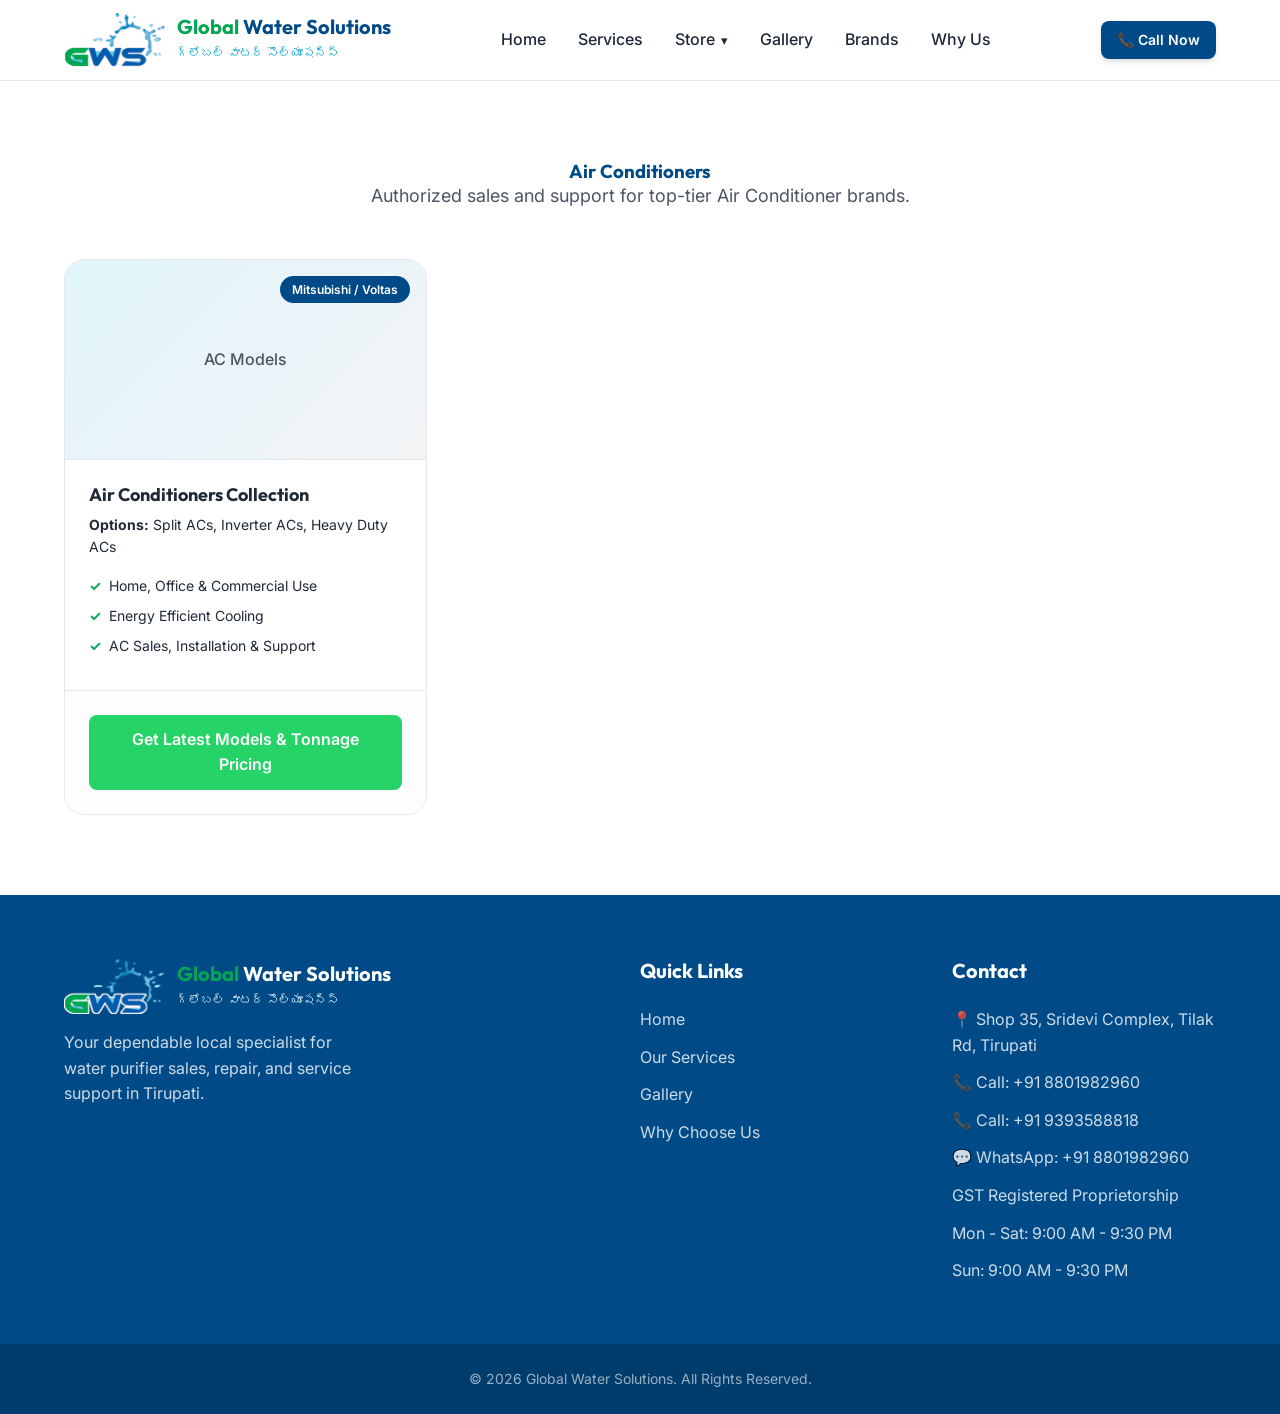
==== store-ac.html @ a7a361a8 "Add files via upload" ====
<!DOCTYPE html>
<html lang="en">
<head>
    <meta charset="UTF-8">
    <meta name="viewport" content="width=device-width, initial-scale=1.0">
    <title>Air Conditioners | Global Water Solutions</title>
    <link rel="preconnect" href="https://fonts.googleapis.com">
    <link rel="preconnect" href="https://fonts.gstatic.com" crossorigin>
    <link href="https://fonts.googleapis.com/css2?family=Outfit:wght@300;400;500;600;700;800&family=Inter:wght@400;500;600&display=swap" rel="stylesheet">
    <link rel="stylesheet" href="style.css">
</head>
<body>
    <!-- Header -->
    <header id="navbar">
        <div class="container header-container">
            <div class="logo">
                <img src="src/LOGO.png" alt="Global Water Solutions Logo" class="brand-logo">
                <div class="logo-text">
                    <h1><span style="color: #00A651;">Global</span> Water Solutions</h1>
                    <span class="logo-telugu">గ్లోబల్ వాటర్ సొల్యూషన్స్</span>
                </div>
            </div>
            <nav class="desktop-nav">
                <a href="index.html#home">Home</a>
                <a href="index.html#services">Services</a>
                <div class="dropdown">
                    <a href="#">Store <span style="font-size: 0.8em; margin-left: 2px;">&#9662;</span></a>
                    <div class="dropdown-menu">
                        <a href="store-domestic-ro.html">RO Water Purifiers</a>
                        <a href="store-commercial-ro.html">Commercial RO Water Purifier Systems</a>
                        <a href="store-softeners.html">Softeners</a>
                        <a href="store-geysers.html">Geysers & Water Heaters</a>
                        <a href="store-ac.html">Air Conditioners</a>
                        <a href="store-spares.html">RO Spares</a>
                    </div>
                </div>
                <a href="index.html#gallery">Gallery</a>
                <a href="index.html#brands">Brands</a>
                <a href="index.html#why-us">Why Us</a>
            </nav>
            <div class="header-cta">
                <a href="tel:+918801982960" class="btn btn-primary btn-sm">📞 Call Now</a>
                <button class="mobile-menu-btn" aria-label="Toggle Menu">
                    <span></span>
                    <span></span>
                    <span></span>
                </button>
            </div>
        </div>
        <!-- Mobile Menu -->
        <div class="mobile-menu">
            <a href="index.html#home">Home</a>
            <a href="index.html#services">Services</a>
            <a href="#">Store <span style="font-size: 0.8em; margin-left: 2px;">&#9662;</span></a>
            <div class="mobile-dropdown-menu">
                <a href="store-domestic-ro.html">RO Water Purifiers</a>
                <a href="store-commercial-ro.html">Commercial RO Water Purifier Systems</a>
                <a href="store-softeners.html">Softeners</a>
                <a href="store-geysers.html">Geysers & Water Heaters</a>
                <a href="store-ac.html">Air Conditioners</a>
                <a href="store-spares.html">RO Spares</a>
            </div>
            <a href="index.html#gallery">Gallery</a>
            <a href="index.html#brands">Brands</a>
            <a href="index.html#why-us">Why Us</a>
        </div>
    </header>

    <main>
        <div style="padding-top: 80px;"></div>

        <!-- AIR CONDITIONERS -->
        <section id="ac-solutions" class="store-section">
            <div class="container">
                <div class="section-header text-center">
                    <h3 class="section-title">Air Conditioners</h3>
                    <p class="section-desc">Authorized sales and support for top-tier Air Conditioner brands.</p>
                </div>
                
                <div class="product-grid">
                    <div class="product-card">
                        <div class="product-img-box">
                            <span class="product-tag">Mitsubishi / Voltas</span>
                            <div class="img-placeholder">AC Models</div>
                        </div>
                        <div class="product-info">
                            <h4>Air Conditioners Collection</h4>
                            <p class="suitable-for"><strong>Options:</strong> Split ACs, Inverter ACs, Heavy Duty ACs</p>
                            <ul class="features-list">
                                <li>Home, Office & Commercial Use</li>
                                <li>Energy Efficient Cooling</li>
                                <li>AC Sales, Installation & Support</li>
                            </ul>
                        </div>
                        <div class="product-actions">
                            <a href="https://wa.me/918801982960?text=Hi,%20I%20would%20like%20to%20know%20more%20about%20your%20Air%20Conditioners" target="_blank" class="btn btn-whatsapp">Get Latest Models & Tonnage Pricing</a>
                        </div>
                    </div>
                </div>
            </div>
        </section>
    </main>

    <!-- Footer -->
    <footer>
        <div class="container footer-container">
            <div class="footer-brand">
                <div class="logo">
                    <img src="src/LOGO.png" alt="Global Water Solutions Logo" class="brand-logo">
                    <div class="logo-text">
                        <h3><span style="color: #00A651;">Global</span> Water Solutions</h3>
                        <span class="logo-telugu">గ్లోబల్ వాటర్ సొల్యూషన్స్</span>
                    </div>
                </div>
                <p>Your dependable local specialist for water purifier sales, repair, and service support in Tirupati.</p>
            </div>
            <div class="footer-links">
                <h4>Quick Links</h4>
                <ul>
                    <li><a href="index.html#home">Home</a></li>
                    <li><a href="index.html#services">Our Services</a></li>
                    <li><a href="index.html#gallery">Gallery</a></li>
                    <li><a href="index.html#why-us">Why Choose Us</a></li>
                </ul>
            </div>
            <div class="footer-contact">
                <h4>Contact</h4>
                <p>📍 <a href="https://www.google.com/maps/place/Global+Water+Solutions/@13.634712,79.421446,17z/data=!4m15!1m8!3m7!1s0x3a4d4ba5ccf7b1e5:0x3122dc1c02b946a7!2sGlobal+Water+Solutions!8m2!3d13.634638!4d79.421603!10e1!16s%2Fg%2F11f64hcysd!3m5!1s0x3a4d4ba5ccf7b1e5:0x3122dc1c02b946a7!8m2!3d13.634638!4d79.421603!16s%2Fg%2F11f64hcysd?entry=ttu&g_ep=EgoyMDI2MDUyNy4wIKXMDSoASAFQAw%3D%3D" target="_blank" class="contact-link">Shop 35, Sridevi Complex, Tilak Rd, Tirupati</a></p>
                <p>📞 <a href="tel:+918801982960" class="contact-link">Call: +91 8801982960</a></p>
                <p>📞 <a href="tel:+919393588818" class="contact-link">Call: +91 9393588818</a></p>
                <p>💬 <a href="https://wa.me/918801982960" target="_blank" class="contact-link">WhatsApp: +91 8801982960</a></p>
                <p>GST Registered Proprietorship</p>
                <p>Mon - Sat: 9:00 AM - 9:30 PM</p>
                <p>Sun: 9:00 AM - 9:30 PM</p>
            </div>
        </div>
        <div class="footer-bottom">
            <div class="container">
                <p>&copy; 2026 Global Water Solutions. All Rights Reserved.</p>
            </div>
        </div>
    </footer>
</body>
</html>
---- style.css ----
/* ==========================================================================
   CSS Variables & Tokens
   ========================================================================== */
:root {
    /* Colors - Brand (Water/Trust Theme) */
    --clr-primary: #004B87;      /* Deep Sea Blue - Trust, Authority */
    --clr-primary-light: #0066B3;
    --clr-secondary: #00A2D1;    /* Aqua/Cyan - Freshness, Purity */
    --clr-secondary-light: #E0F4FA;
    
    /* Colors - Neutral */
    --clr-text-main: #1F2937;
    --clr-text-muted: #4B5563;
    --clr-bg-main: #FFFFFF;
    --clr-bg-alt: #F3F4F6;
    --clr-border: #E5E7EB;
    
    /* Colors - Accent */
    --clr-star: #F59E0B;         /* Gold for 5.0 stars */
    --clr-success: #10B981;
    
    /* Typography */
    --font-heading: 'Outfit', sans-serif;
    --font-body: 'Inter', sans-serif;
    
    /* Spacing & Layout */
    --max-width: 1200px;
    --section-pad: 5rem 1rem;
    --radius-sm: 8px;
    --radius-md: 12px;
    --radius-lg: 20px;
    
    /* Effects */
    --shadow-sm: 0 1px 2px 0 rgba(0, 0, 0, 0.05);
    --shadow-md: 0 4px 6px -1px rgba(0, 0, 0, 0.1), 0 2px 4px -1px rgba(0, 0, 0, 0.06);
    --shadow-lg: 0 10px 15px -3px rgba(0, 0, 0, 0.1), 0 4px 6px -2px rgba(0, 0, 0, 0.05);
    --shadow-hover: 0 20px 25px -5px rgba(0, 0, 0, 0.1), 0 10px 10px -5px rgba(0, 0, 0, 0.04);
    --transition: all 0.3s ease;
}

/* ==========================================================================
   Reset & Base Styles
   ========================================================================== */
* {
    margin: 0;
    padding: 0;
    box-sizing: border-box;
}

html {
    scroll-behavior: smooth;
}

body {
    font-family: var(--font-body);
    color: var(--clr-text-main);
    background-color: var(--clr-bg-main);
    line-height: 1.6;
    overflow-x: hidden;
}

h1, h2, h3, h4, h5, h6 {
    font-family: var(--font-heading);
    font-weight: 700;
    line-height: 1.2;
    color: var(--clr-primary);
}

a {
    text-decoration: none;
    color: inherit;
    transition: var(--transition);
}

ul {
    list-style: none;
}

img {
    max-width: 100%;
    height: auto;
    display: block;
}

.container {
    width: 100%;
    max-width: var(--max-width);
    margin: 0 auto;
    padding: 0 1.5rem;
}

.text-center { text-align: center; }
.w-full { width: 100%; }
.mt-2 { margin-top: 0.5rem; }
.mt-3 { margin-top: 1rem; }
.mt-4 { margin-top: 1.5rem; }

/* ==========================================================================
   Buttons
   ========================================================================== */
.btn {
    display: inline-flex;
    align-items: center;
    justify-content: center;
    padding: 0.75rem 1.5rem;
    font-family: var(--font-body);
    font-weight: 600;
    border-radius: var(--radius-sm);
    cursor: pointer;
    border: none;
    font-size: 1rem;
    transition: var(--transition);
}

.btn-primary {
    background-color: var(--clr-primary);
    color: #fff;
    box-shadow: var(--shadow-md);
}

.btn-primary:hover {
    background-color: var(--clr-primary-light);
    transform: translateY(-2px);
    box-shadow: var(--shadow-lg);
}

.btn-secondary {
    background-color: var(--clr-secondary);
    color: #fff;
    box-shadow: var(--shadow-md);
}

.btn-secondary:hover {
    background-color: #0088B0;
    transform: translateY(-2px);
    box-shadow: var(--shadow-lg);
}

.btn-outline {
    background-color: transparent;
    border: 2px solid var(--clr-primary);
    color: var(--clr-primary);
}

.btn-outline:hover {
    background-color: var(--clr-secondary-light);
}

.btn-sm {
    padding: 0.5rem 1rem;
    font-size: 0.875rem;
}

/* ==========================================================================
   Header & Navigation
   ========================================================================== */
header {
    position: fixed;
    top: 0;
    left: 0;
    width: 100%;
    background-color: rgba(255, 255, 255, 0.95);
    backdrop-filter: blur(10px);
    border-bottom: 1px solid var(--clr-border);
    z-index: 1000;
    transition: var(--transition);
}

header.scrolled {
    box-shadow: var(--shadow-sm);
}

.header-container {
    display: flex;
    justify-content: space-between;
    align-items: center;
    height: 80px;
}

.logo {
    display: flex;
    align-items: center;
    gap: 0.75rem;
}

.logo-icon {
    font-size: 2rem;
    display: none; /* Hide if not needed anymore, or keep for fallback */
}

.brand-logo {
    height: 55px;
    width: auto;
    object-fit: contain;
}

.logo-text h1 {
    font-size: 1.25rem;
    margin: 0;
    color: var(--clr-primary);
}

.logo-telugu {
    font-size: 0.75rem;
    color: var(--clr-secondary);
    font-weight: 500;
}

.desktop-nav {
    display: none;
    gap: 2rem;
}

.desktop-nav a {
    font-weight: 500;
    color: var(--clr-text-main);
    position: relative;
}

.desktop-nav a::after {
    content: '';
    position: absolute;
    bottom: -4px;
    left: 0;
    width: 0;
    height: 2px;
    background-color: var(--clr-secondary);
    transition: var(--transition);
}

.desktop-nav a:hover::after {
    width: 100%;
}

/* Dropdown Styles */
.dropdown {
    position: relative;
    display: inline-block;
}

.dropdown-menu {
    display: none;
    position: absolute;
    top: 100%;
    left: 0;
    background-color: white;
    min-width: 300px;
    box-shadow: var(--shadow-lg);
    border: 1px solid var(--clr-border);
    border-top: 2px solid #FF6B6B; /* Based on the image showing a red top border */
    z-index: 1000;
    padding: 0.5rem 0;
}

.dropdown:hover .dropdown-menu {
    display: block;
    animation: fadeIn 0.2s ease;
}

.dropdown-menu a {
    color: var(--clr-text-main);
    padding: 1rem 1.5rem;
    display: block;
    font-size: 0.9rem;
    font-weight: 500;
    text-transform: uppercase;
}

.dropdown-menu a::after {
    display: none;
}

.dropdown-menu a:hover {
    background-color: var(--clr-bg-main);
    color: #FF6B6B;
}

@keyframes fadeIn {
    from { opacity: 0; transform: translateY(10px); }
    to { opacity: 1; transform: translateY(0); }
}

/* Mobile dropdown styles */
.mobile-dropdown-menu {
    display: flex;
    flex-direction: column;
    padding-left: 1.5rem;
    margin-top: 0.5rem;
    margin-bottom: 1rem;
    border-left: 2px solid var(--clr-border);
}

.mobile-dropdown-menu a {
    font-size: 1.1rem;
    padding: 0.5rem 0;
    color: var(--clr-text-light);
    text-transform: uppercase;
}

.mobile-dropdown-menu a:hover {
    color: #FF6B6B;
}
.header-cta {
    display: flex;
    align-items: center;
    gap: 1rem;
}

.mobile-menu-btn {
    display: block;
    background: none;
    border: none;
    cursor: pointer;
    width: 30px;
    height: 20px;
    position: relative;
    z-index: 1001;
}

.mobile-menu-btn span {
    display: block;
    width: 100%;
    height: 2px;
    background-color: var(--clr-primary);
    position: absolute;
    transition: var(--transition);
}

.mobile-menu-btn span:nth-child(1) { top: 0; }
.mobile-menu-btn span:nth-child(2) { top: 9px; }
.mobile-menu-btn span:nth-child(3) { top: 18px; }

.mobile-menu-btn.active span:nth-child(1) {
    transform: rotate(45deg);
    top: 9px;
}
.mobile-menu-btn.active span:nth-child(2) {
    opacity: 0;
}
.mobile-menu-btn.active span:nth-child(3) {
    transform: rotate(-45deg);
    top: 9px;
}

.mobile-menu {
    position: fixed;
    top: 80px;
    left: 0;
    width: 100%;
    background-color: var(--clr-bg-main);
    padding: 1.5rem;
    display: flex;
    flex-direction: column;
    gap: 1.5rem;
    box-shadow: var(--shadow-md);
    transform: translateY(-100%);
    opacity: 0;
    visibility: hidden;
    transition: var(--transition);
    border-top: 1px solid var(--clr-border);
}

.mobile-menu.active {
    transform: translateY(0);
    opacity: 1;
    visibility: visible;
}

.mobile-menu a {
    font-size: 1.125rem;
    font-weight: 500;
    border-bottom: 1px solid var(--clr-bg-alt);
    padding-bottom: 0.5rem;
}

/* ==========================================================================
   Hero Section
   ========================================================================== */
.hero {
    padding-top: 120px;
    padding-bottom: 4rem;
    background: #ebf7fe;
    position: relative;
    overflow: hidden;
}

.hero::before {
    display: none;
}

.hero-container {
    display: grid;
    grid-template-columns: 1fr;
    gap: 3rem;
    position: relative;
    z-index: 1;
}

.trust-badge {
    display: inline-flex;
    align-items: center;
    gap: 0.5rem;
    background-color: white;
    padding: 0.5rem 1rem;
    border-radius: 50px;
    box-shadow: var(--shadow-sm);
    margin-bottom: 1.5rem;
    font-size: 0.875rem;
    font-weight: 600;
}

.stars {
    color: var(--clr-star);
    letter-spacing: 2px;
}

.hero-title {
    font-size: 2.5rem;
    margin-bottom: 1rem;
    line-height: 1.1;
    color: var(--clr-primary);
}

.hero-description {
    font-size: 1.125rem;
    color: var(--clr-text-muted);
    margin-bottom: 2rem;
    max-width: 540px;
}

.hero-actions {
    display: flex;
    flex-wrap: wrap;
    gap: 1rem;
    margin-bottom: 2rem;
}

.hero-features {
    display: flex;
    flex-direction: column;
    gap: 0.75rem;
    font-size: 0.875rem;
    font-weight: 500;
    color: var(--clr-text-muted);
}

.check {
    color: var(--clr-success);
    font-weight: bold;
    margin-right: 0.25rem;
}

.hero-image-wrapper {
    display: flex;
    justify-content: center;
    align-items: center;
}

.hero-product-image {
    width: 100%;
    max-width: 600px;
    height: auto;
    object-fit: contain;
    mix-blend-mode: multiply;
    transition: transform 0.3s ease;
}

.hero-product-image:hover {
    transform: translateY(-10px);
}

.hero-image-placeholder {
    width: 100%;
    max-width: 400px;
    aspect-ratio: 1;
    background: linear-gradient(135deg, var(--clr-primary) 0%, var(--clr-secondary) 100%);
    border-radius: 30% 70% 70% 30% / 30% 30% 70% 70%;
    position: relative;
    display: flex;
    flex-direction: column;
    justify-content: center;
    align-items: center;
    color: white;
    box-shadow: var(--shadow-lg);
    animation: morph 8s ease-in-out infinite;
    text-align: center;
    padding: 2rem;
}

.water-drop {
    font-size: 4rem;
    margin-bottom: 1rem;
}

.water-drop::before { content: '💧'; }

.glass-effect {
    position: absolute;
    top: 10%;
    left: 10%;
    width: 80%;
    height: 80%;
    background: rgba(255, 255, 255, 0.1);
    backdrop-filter: blur(5px);
    border-radius: inherit;
    border: 1px solid rgba(255,255,255,0.2);
}

.placeholder-text {
    font-family: var(--font-heading);
    font-size: 1.5rem;
    font-weight: 600;
    z-index: 1;
}

@keyframes morph {
    0% { border-radius: 30% 70% 70% 30% / 30% 30% 70% 70%; }
    50% { border-radius: 70% 30% 30% 70% / 70% 70% 30% 30%; }
    100% { border-radius: 30% 70% 70% 30% / 30% 30% 70% 70%; }
}

/* ==========================================================================
   Trust Bar
   ========================================================================== */
.trust-bar {
    background-color: white;
    border-bottom: 1px solid var(--clr-border);
    padding: 2rem 0;
}

.trust-bar-container {
    display: grid;
    grid-template-columns: 1fr;
    gap: 1.5rem;
}

.trust-item {
    display: flex;
    align-items: center;
    gap: 1rem;
    padding: 1rem;
    background: var(--clr-bg-alt);
    border-radius: var(--radius-md);
    transition: var(--transition);
}

.trust-item:hover {
    transform: translateY(-3px);
    box-shadow: var(--shadow-sm);
    background: var(--clr-secondary-light);
}

.trust-item .icon {
    font-size: 2rem;
    background: white;
    width: 50px;
    height: 50px;
    display: flex;
    align-items: center;
    justify-content: center;
    border-radius: 50%;
    box-shadow: var(--shadow-sm);
}

.trust-item strong {
    display: block;
    color: var(--clr-primary);
    font-family: var(--font-heading);
}

.trust-item span {
    font-size: 0.875rem;
    color: var(--clr-text-muted);
}

/* ==========================================================================
   Services Section
   ========================================================================== */
.services {
    padding: var(--section-pad);
    background-color: var(--clr-bg-main);
}

.section-header {
    margin-bottom: 3rem;
}

.section-header h2 {
    font-size: 2.25rem;
    margin-bottom: 0.5rem;
}

.section-header p {
    color: var(--clr-text-muted);
    font-size: 1.125rem;
    max-width: 600px;
    margin: 0 auto;
}

.services-grid {
    display: grid;
    grid-template-columns: 1fr;
    gap: 2rem;
}

.service-card {
    background: white;
    border: 1px solid var(--clr-border);
    border-radius: var(--radius-lg);
    padding: 2rem;
    transition: var(--transition);
    position: relative;
    overflow: hidden;
}

.service-card::before {
    content: '';
    position: absolute;
    top: 0;
    left: 0;
    width: 100%;
    height: 4px;
    background: var(--clr-secondary);
    transform: scaleX(0);
    transform-origin: left;
    transition: transform 0.3s ease;
}

.service-card:hover {
    box-shadow: var(--shadow-hover);
    transform: translateY(-5px);
    border-color: transparent;
}

.service-card:hover::before {
    transform: scaleX(1);
}

.service-icon {
    font-size: 2.5rem;
    margin-bottom: 1.5rem;
    background: var(--clr-secondary-light);
    width: 60px;
    height: 60px;
    display: flex;
    align-items: center;
    justify-content: center;
    border-radius: var(--radius-md);
}

.service-card h3 {
    font-size: 1.5rem;
    margin-bottom: 1rem;
}

.service-card p {
    color: var(--clr-text-muted);
    margin-bottom: 1.5rem;
}

.service-list {
    display: flex;
    flex-direction: column;
    gap: 0.5rem;
}

.service-list li {
    display: flex;
    align-items: center;
    gap: 0.5rem;
    font-size: 0.95rem;
    font-weight: 500;
}

.service-list li::before {
    content: '✓';
    color: var(--clr-secondary);
    font-weight: bold;
}

/* ==========================================================================
   Why Us / Testimonials
   ========================================================================== */
.why-us {
    padding: var(--section-pad);
    background-color: var(--clr-bg-alt);
}

.why-us-grid {
    display: grid;
    grid-template-columns: 1fr;
    gap: 3rem;
    align-items: center;
}

.why-us-content h2 {
    font-size: 2.25rem;
    margin-bottom: 1rem;
}

.why-us-content p {
    font-size: 1.125rem;
    color: var(--clr-text-muted);
    margin-bottom: 2rem;
}

.feature-highlights {
    display: flex;
    flex-direction: column;
    gap: 1.5rem;
}

.highlight-item {
    background: white;
    padding: 1.5rem;
    border-radius: var(--radius-md);
    border-left: 4px solid var(--clr-secondary);
    box-shadow: var(--shadow-sm);
}

.highlight-item h4 {
    font-size: 1.25rem;
    margin-bottom: 0.5rem;
}

.highlight-item p {
    margin-bottom: 0;
    font-size: 1rem;
}

.reviews-showcase {
    position: relative;
    display: flex;
    flex-direction: column;
    gap: 1.5rem;
}

.review-card {
    background: white;
    padding: 2rem;
    border-radius: var(--radius-lg);
    box-shadow: var(--shadow-md);
    position: relative;
}

.review-card::after {
    content: '"';
    position: absolute;
    top: 1rem;
    right: 1.5rem;
    font-size: 4rem;
    color: var(--clr-secondary-light);
    font-family: serif;
    line-height: 1;
}

.review-text {
    font-size: 1.125rem;
    font-style: italic;
    margin: 1rem 0;
    position: relative;
    z-index: 1;
}

.reviewer {
    font-weight: 600;
    color: var(--clr-primary);
}

.floating-card {
    display: none;
}

/* ==========================================================================
   Contact Section
   ========================================================================== */
.contact {
    padding: var(--section-pad);
}

.contact-grid {
    display: grid;
    grid-template-columns: 1fr;
    gap: 3rem;
}

.contact-info {
    display: flex;
    flex-direction: column;
    gap: 1.5rem;
}

.info-card {
    background: var(--clr-bg-alt);
    padding: 1.5rem;
    border-radius: var(--radius-md);
    border-left: 4px solid var(--clr-primary);
}

.info-card h3 {
    margin-bottom: 0.5rem;
    font-size: 1.25rem;
}

.info-card p {
    color: var(--clr-text-muted);
}

.info-card a {
    color: var(--clr-primary);
    font-weight: 600;
}

.info-card a:hover {
    text-decoration: underline;
}

.map-container {
    height: 100%;
    min-height: 400px;
}

.map-placeholder {
    width: 100%;
    height: 100%;
    background: linear-gradient(to bottom right, #E5E7EB, #D1D5DB);
    border-radius: var(--radius-lg);
    display: flex;
    flex-direction: column;
    align-items: center;
    justify-content: center;
    padding: 2rem;
    text-align: center;
    box-shadow: var(--shadow-md);
}

.map-icon {
    font-size: 3rem;
    margin-bottom: 1rem;
}

/* ==========================================================================
   Footer
   ========================================================================== */
footer {
    background-color: var(--clr-primary);
    color: white;
    padding-top: 4rem;
}

.footer-container {
    display: grid;
    grid-template-columns: 1fr;
    gap: 3rem;
    margin-bottom: 3rem;
}

.footer-brand .logo-text h3 {
    color: white;
    margin: 0;
    font-size: 1.25rem;
}

.footer-brand .logo-telugu {
    color: var(--clr-secondary-light);
}

.footer-brand p {
    margin-top: 1rem;
    color: rgba(255, 255, 255, 0.8);
    max-width: 300px;
}

.footer-links h4,
.footer-contact h4 {
    color: white;
    margin-bottom: 1.5rem;
    font-size: 1.25rem;
}

.footer-links ul {
    display: flex;
    flex-direction: column;
    gap: 0.75rem;
}

.footer-links a {
    color: rgba(255, 255, 255, 0.8);
}

.footer-links a:hover {
    color: var(--clr-secondary);
    padding-left: 5px;
}

.footer-contact p {
    color: rgba(255, 255, 255, 0.8);
    margin-bottom: 0.75rem;
}

.footer-bottom {
    background-color: rgba(0, 0, 0, 0.2);
    padding: 1.5rem 0;
    text-align: center;
    font-size: 0.875rem;
    color: rgba(255, 255, 255, 0.6);
}

/* ==========================================================================
   Gallery Section
   ========================================================================== */
.gallery {
    padding: var(--section-pad);
    background-color: var(--clr-bg-alt);
}

.gallery-grid {
    display: grid;
    grid-template-columns: repeat(auto-fit, minmax(250px, 1fr));
    gap: 1.5rem;
}

.gallery-item {
    border-radius: var(--radius-md);
    overflow: hidden;
    box-shadow: var(--shadow-sm);
    aspect-ratio: 4/3;
    background-color: var(--clr-bg-main);
    transition: var(--transition);
}

.gallery-item:hover {
    transform: translateY(-5px);
    box-shadow: var(--shadow-md);
}

.gallery-placeholder {
    width: 100%;
    height: 100%;
    display: flex;
    align-items: center;
    justify-content: center;
    background: linear-gradient(135deg, var(--clr-secondary-light) 0%, #F3F4F6 100%);
    color: var(--clr-text-muted);
    font-weight: 500;
    border: 2px dashed var(--clr-border);
    border-radius: var(--radius-md);
}

/* ==========================================================================
   Brands Section
   ========================================================================== */
.brands {
    padding: var(--section-pad);
    background-color: var(--clr-bg-main);
}

.brands-grid {
    display: flex;
    flex-wrap: wrap;
    justify-content: center;
    gap: 2rem;
}

.brand-card {
    text-align: center;
    padding: 1.5rem;
    background: white;
    border-radius: var(--radius-md);
    border: 1px solid var(--clr-border);
    transition: var(--transition);
    width: 160px;
    display: flex;
    flex-direction: column;
    align-items: center;
    justify-content: center;
}

.brand-card:hover {
    box-shadow: var(--shadow-md);
    border-color: var(--clr-primary-light);
    transform: translateY(-3px);
}

.brand-card img {
    max-width: 100%;
    max-height: 85px;
    object-fit: contain;
    font-family: var(--font-heading);
    font-weight: 700;
    color: var(--clr-primary);
    text-align: center;
}

.brand-desc {
    font-size: 0.8rem;
    color: var(--clr-text-muted);
    margin-top: 0.5rem;
    margin-bottom: 0;
}

/* ==========================================================================
   Media Queries
   ========================================================================== */

/* Tablet */
@media (min-width: 768px) {
    .hero-features {
        flex-direction: row;
        gap: 1.5rem;
    }
    
    .trust-bar-container {
        grid-template-columns: repeat(2, 1fr);
    }
    
    .services-grid {
        grid-template-columns: repeat(2, 1fr);
    }
    
    .footer-container {
        grid-template-columns: 2fr 1fr 1fr;
    }
}

/* Desktop */
@media (min-width: 1024px) {
    .desktop-nav {
        display: flex;
    }
    
    .mobile-menu-btn {
        display: none;
    }
    
    .hero-container {
        grid-template-columns: 1.2fr 0.8fr;
        align-items: center;
    }
    
    .hero-title {
        font-size: 3.5rem;
    }
    
    .trust-bar-container {
        grid-template-columns: repeat(4, 1fr);
    }
    
    .services-grid {
        grid-template-columns: repeat(3, 1fr);
    }
    
    .why-us-grid {
        grid-template-columns: 1fr 1fr;
    }
    
    .floating-card {
        display: block;
        position: absolute;
        top: 50%;
        right: -10%;
        transform: translateY(-50%);
        width: 80%;
        z-index: 2;
    }
    
    .contact-grid {
        grid-template-columns: 1fr 1.5fr;
    }
}

/* ==========================================================================
   Store Page Specific Styles
   ========================================================================== */
.store-hero {
    padding: 6rem 0 3rem;
}
.store-subtitle {
    font-size: 1.125rem;
    color: var(--clr-text-light);
    max-width: 700px;
    margin: 0 auto 2rem;
}
.store-trust-badges {
    display: flex;
    flex-wrap: wrap;
    justify-content: center;
    gap: 1rem;
}
.store-trust-badges .badge {
    background: white;
    padding: 0.5rem 1rem;
    border-radius: 50px;
    font-size: 0.875rem;
    font-weight: 500;
    color: var(--clr-primary);
    box-shadow: var(--shadow-sm);
    border: 1px solid var(--clr-border);
}
.store-category-nav {
    background: white;
    border-bottom: 1px solid var(--clr-border);
    position: sticky;
    top: 70px;
    z-index: 90;
    overflow-x: auto;
}
.store-category-nav .cat-links {
    list-style: none;
    padding: 0;
    margin: 0;
    display: flex;
    gap: 2rem;
    white-space: nowrap;
}
.store-category-nav .cat-links a {
    display: block;
    padding: 1rem 0;
    color: var(--clr-text-main);
    font-weight: 500;
    text-decoration: none;
    border-bottom: 3px solid transparent;
    transition: var(--transition);
}
.store-category-nav .cat-links a:hover {
    color: var(--clr-primary);
    border-bottom-color: var(--clr-primary);
}
.store-section {
    padding: 5rem 0;
}
.store-section:nth-child(even) {
    background-color: var(--clr-bg-main);
}
.section-desc {
    text-align: center;
    color: var(--clr-text-light);
    margin-bottom: 3rem;
}
.product-grid {
    display: grid;
    grid-template-columns: repeat(auto-fill, minmax(280px, 1fr));
    gap: 2rem;
}
.product-card {
    background: white;
    border-radius: var(--radius-lg);
    border: 1px solid var(--clr-border);
    overflow: hidden;
    transition: var(--transition);
    display: flex;
    flex-direction: column;
}
.product-card:hover {
    box-shadow: var(--shadow-lg);
    transform: translateY(-5px);
    border-color: var(--clr-primary-light);
}
.product-img-box {
    height: 200px;
    background: linear-gradient(135deg, var(--clr-secondary-light) 0%, #F3F4F6 100%);
    position: relative;
    display: flex;
    align-items: center;
    justify-content: center;
    border-bottom: 1px solid var(--clr-border);
}
.img-placeholder {
    color: var(--clr-text-muted);
    font-weight: 500;
}
.product-tag {
    position: absolute;
    top: 1rem;
    right: 1rem;
    background: var(--clr-primary);
    color: white;
    padding: 0.25rem 0.75rem;
    border-radius: 50px;
    font-size: 0.75rem;
    font-weight: 600;
}
.product-info {
    padding: 1.5rem;
    flex-grow: 1;
}
.product-info h4 {
    margin: 0 0 0.5rem;
    font-size: 1.125rem;
    color: var(--clr-text-main);
}
.product-info .price {
    font-size: 1.25rem;
    font-weight: 700;
    color: var(--clr-primary);
    margin: 0 0 1rem;
}
.suitable-for {
    font-size: 0.875rem;
    color: var(--clr-text-light);
    margin-bottom: 1rem;
}
.features-list {
    list-style: none;
    padding: 0;
    margin: 0;
}
.features-list li {
    font-size: 0.875rem;
    color: var(--clr-text-light);
    margin-bottom: 0.5rem;
    position: relative;
    padding-left: 1.25rem;
}
.features-list li::before {
    content: '✓';
    position: absolute;
    left: 0;
    color: #00A651;
    font-weight: bold;
}
.product-actions {
    padding: 1.5rem;
    border-top: 1px solid var(--clr-border);
    background: #fdfdfd;
}
.btn-whatsapp {
    width: 100%;
    background-color: #25D366;
    color: white;
    text-align: center;
}
.btn-whatsapp:hover {
    background-color: #1ebe5d;
    box-shadow: 0 4px 10px rgba(37, 211, 102, 0.3);
}
.spare-pill {
    background: white;
    border: 1px solid var(--clr-border);
    padding: 0.5rem 1rem;
    border-radius: 50px;
    font-size: 0.875rem;
    color: var(--clr-text-main);
    box-shadow: var(--shadow-sm);
}
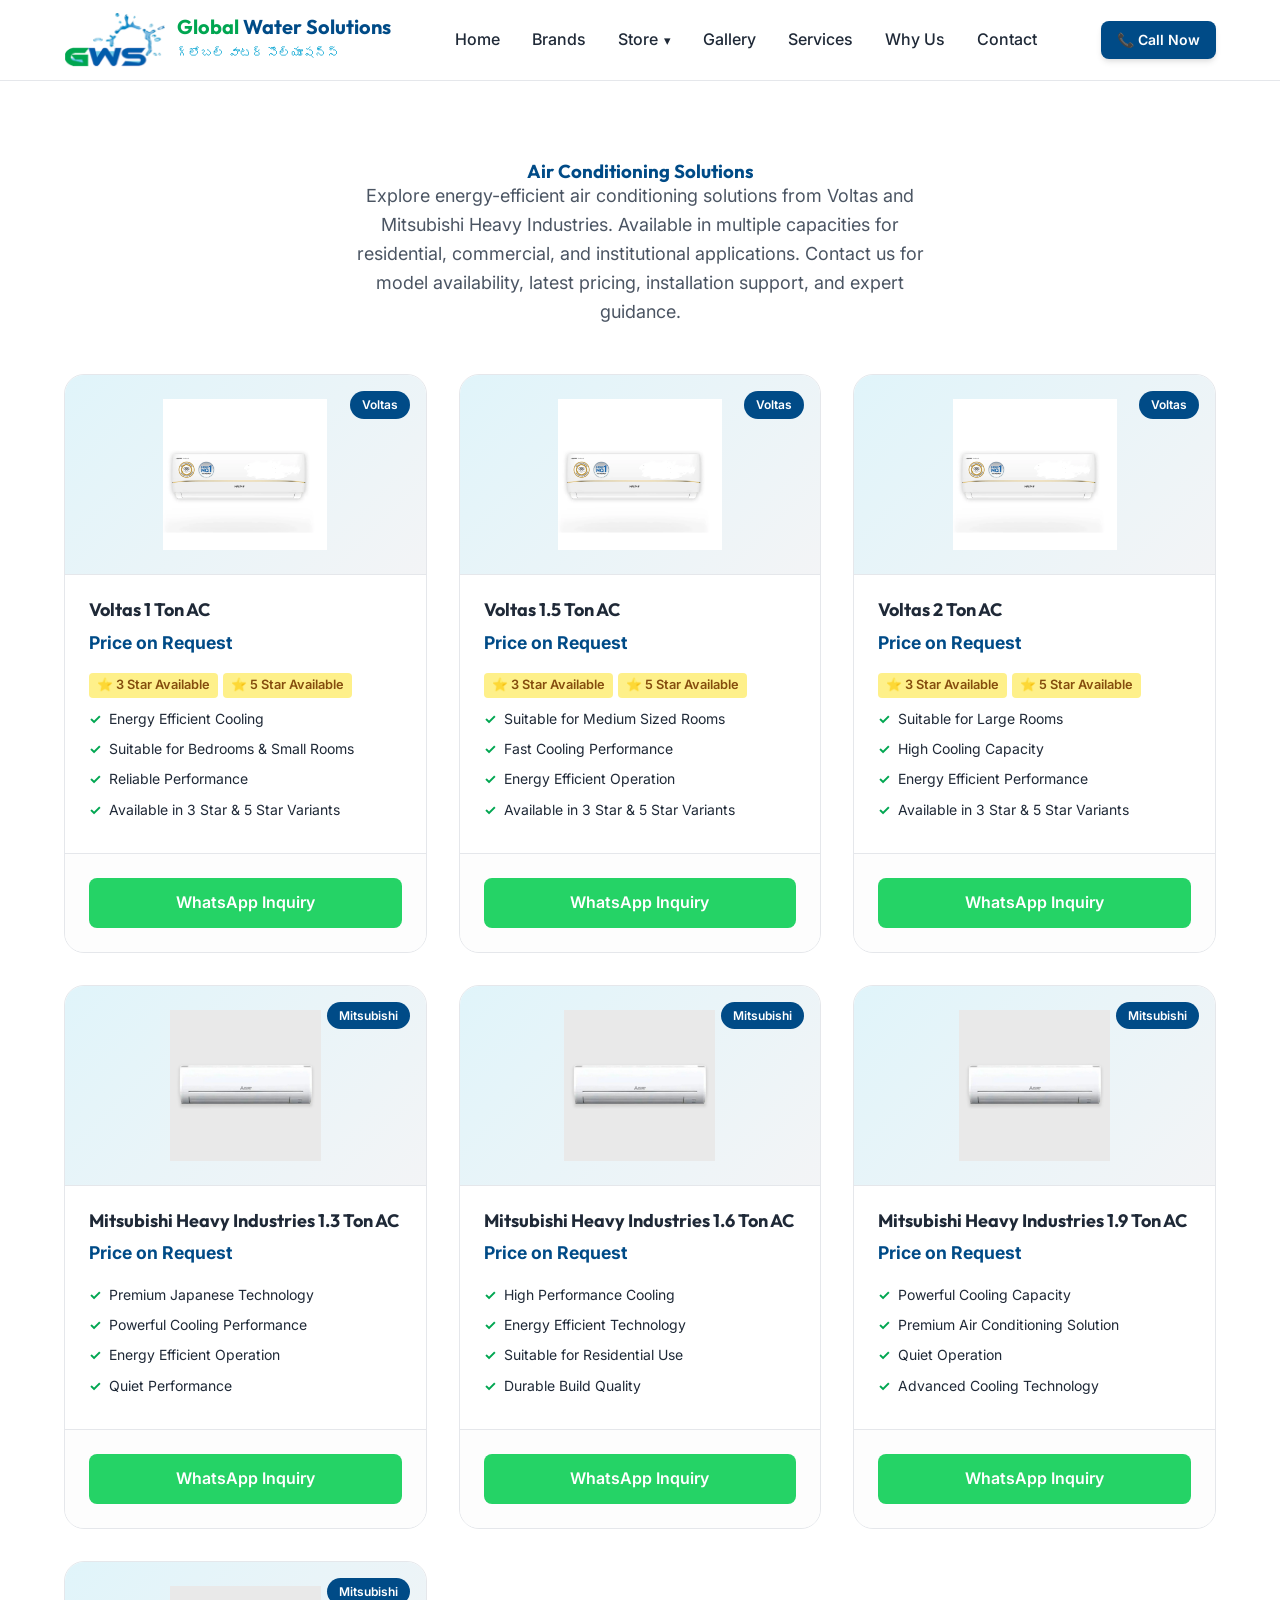
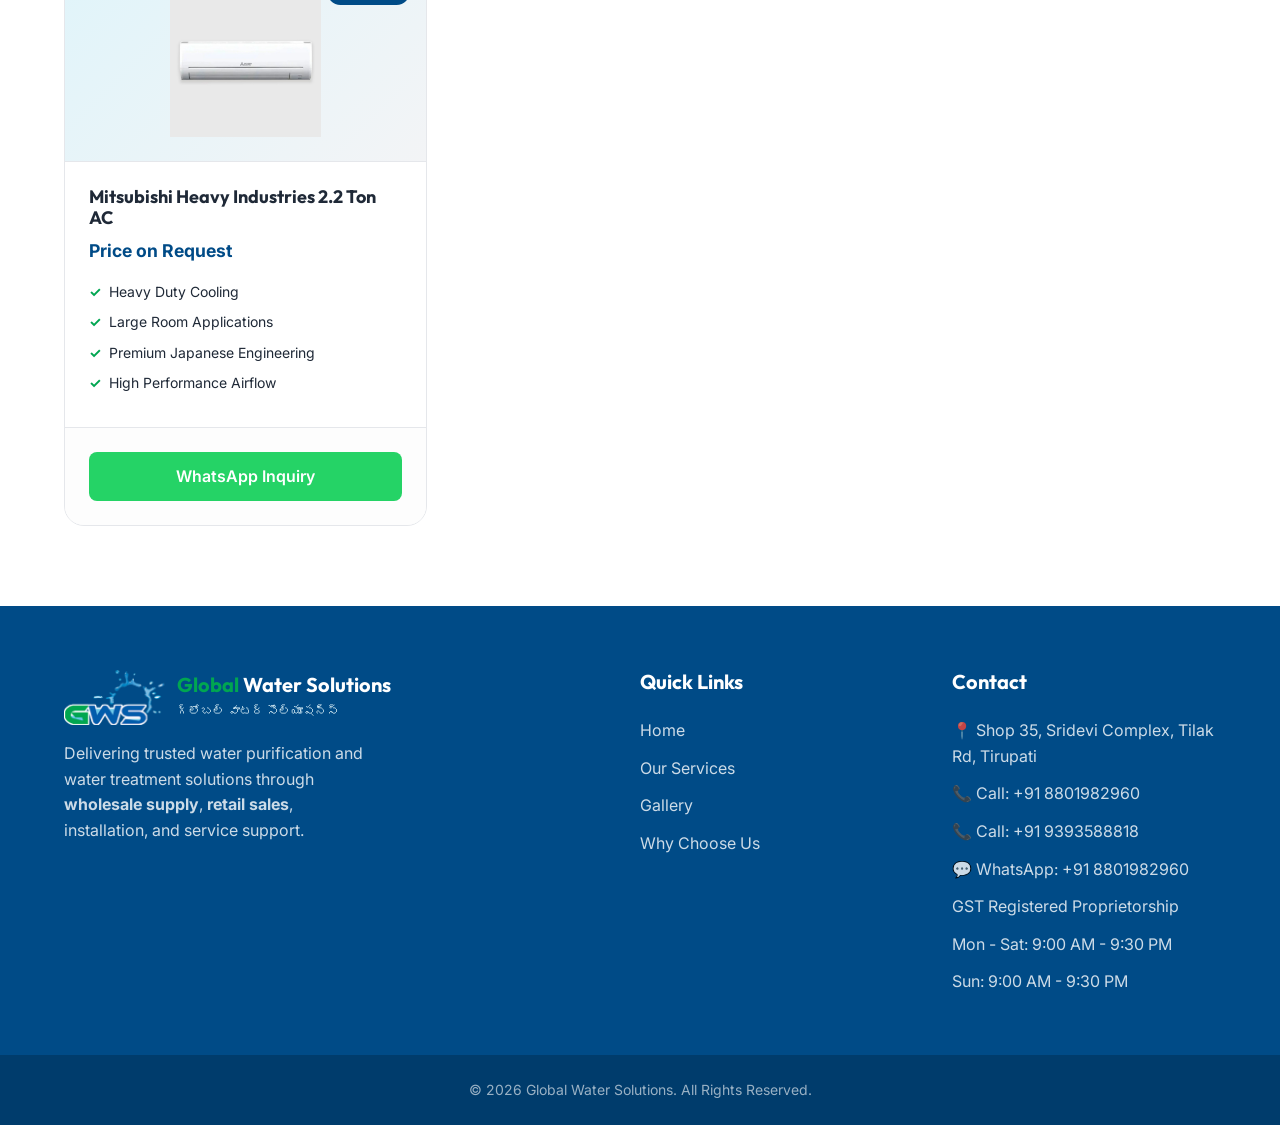
==== commit ce7218e0: "Add files via upload" ====
--- a/store-ac.html
+++ b/store-ac.html
@@ -1,144 +1,283 @@
-<!DOCTYPE html>
-<html lang="en">
-<head>
-    <meta charset="UTF-8">
-    <meta name="viewport" content="width=device-width, initial-scale=1.0">
-    <title>Air Conditioners | Global Water Solutions</title>
-    <link rel="preconnect" href="https://fonts.googleapis.com">
-    <link rel="preconnect" href="https://fonts.gstatic.com" crossorigin>
-    <link href="https://fonts.googleapis.com/css2?family=Outfit:wght@300;400;500;600;700;800&family=Inter:wght@400;500;600&display=swap" rel="stylesheet">
-    <link rel="stylesheet" href="style.css">
-</head>
-<body>
-    <!-- Header -->
-    <header id="navbar">
-        <div class="container header-container">
-            <div class="logo">
-                <img src="src/LOGO.png" alt="Global Water Solutions Logo" class="brand-logo">
-                <div class="logo-text">
-                    <h1><span style="color: #00A651;">Global</span> Water Solutions</h1>
-                    <span class="logo-telugu">గ్లోబల్ వాటర్ సొల్యూషన్స్</span>
-                </div>
-            </div>
-            <nav class="desktop-nav">
-                <a href="index.html#home">Home</a>
-                <a href="index.html#services">Services</a>
-                <div class="dropdown">
-                    <a href="#">Store <span style="font-size: 0.8em; margin-left: 2px;">&#9662;</span></a>
-                    <div class="dropdown-menu">
-                        <a href="store-domestic-ro.html">RO Water Purifiers</a>
-                        <a href="store-commercial-ro.html">Commercial RO Water Purifier Systems</a>
-                        <a href="store-softeners.html">Softeners</a>
-                        <a href="store-geysers.html">Geysers & Water Heaters</a>
-                        <a href="store-ac.html">Air Conditioners</a>
-                        <a href="store-spares.html">RO Spares</a>
-                    </div>
-                </div>
-                <a href="index.html#gallery">Gallery</a>
-                <a href="index.html#brands">Brands</a>
-                <a href="index.html#why-us">Why Us</a>
-            </nav>
-            <div class="header-cta">
-                <a href="tel:+918801982960" class="btn btn-primary btn-sm">📞 Call Now</a>
-                <button class="mobile-menu-btn" aria-label="Toggle Menu">
-                    <span></span>
-                    <span></span>
-                    <span></span>
-                </button>
-            </div>
-        </div>
-        <!-- Mobile Menu -->
-        <div class="mobile-menu">
-            <a href="index.html#home">Home</a>
-            <a href="index.html#services">Services</a>
-            <a href="#">Store <span style="font-size: 0.8em; margin-left: 2px;">&#9662;</span></a>
-            <div class="mobile-dropdown-menu">
-                <a href="store-domestic-ro.html">RO Water Purifiers</a>
-                <a href="store-commercial-ro.html">Commercial RO Water Purifier Systems</a>
-                <a href="store-softeners.html">Softeners</a>
-                <a href="store-geysers.html">Geysers & Water Heaters</a>
-                <a href="store-ac.html">Air Conditioners</a>
-                <a href="store-spares.html">RO Spares</a>
-            </div>
-            <a href="index.html#gallery">Gallery</a>
-            <a href="index.html#brands">Brands</a>
-            <a href="index.html#why-us">Why Us</a>
-        </div>
-    </header>
-
-    <main>
-        <div style="padding-top: 80px;"></div>
-
-        <!-- AIR CONDITIONERS -->
-        <section id="ac-solutions" class="store-section">
-            <div class="container">
-                <div class="section-header text-center">
-                    <h3 class="section-title">Air Conditioners</h3>
-                    <p class="section-desc">Authorized sales and support for top-tier Air Conditioner brands.</p>
-                </div>
-                
-                <div class="product-grid">
-                    <div class="product-card">
-                        <div class="product-img-box">
-                            <span class="product-tag">Mitsubishi / Voltas</span>
-                            <div class="img-placeholder">AC Models</div>
-                        </div>
-                        <div class="product-info">
-                            <h4>Air Conditioners Collection</h4>
-                            <p class="suitable-for"><strong>Options:</strong> Split ACs, Inverter ACs, Heavy Duty ACs</p>
-                            <ul class="features-list">
-                                <li>Home, Office & Commercial Use</li>
-                                <li>Energy Efficient Cooling</li>
-                                <li>AC Sales, Installation & Support</li>
-                            </ul>
-                        </div>
-                        <div class="product-actions">
-                            <a href="https://wa.me/918801982960?text=Hi,%20I%20would%20like%20to%20know%20more%20about%20your%20Air%20Conditioners" target="_blank" class="btn btn-whatsapp">Get Latest Models & Tonnage Pricing</a>
-                        </div>
-                    </div>
-                </div>
-            </div>
-        </section>
-    </main>
-
-    <!-- Footer -->
-    <footer>
-        <div class="container footer-container">
-            <div class="footer-brand">
-                <div class="logo">
-                    <img src="src/LOGO.png" alt="Global Water Solutions Logo" class="brand-logo">
-                    <div class="logo-text">
-                        <h3><span style="color: #00A651;">Global</span> Water Solutions</h3>
-                        <span class="logo-telugu">గ్లోబల్ వాటర్ సొల్యూషన్స్</span>
-                    </div>
-                </div>
-                <p>Your dependable local specialist for water purifier sales, repair, and service support in Tirupati.</p>
-            </div>
-            <div class="footer-links">
-                <h4>Quick Links</h4>
-                <ul>
-                    <li><a href="index.html#home">Home</a></li>
-                    <li><a href="index.html#services">Our Services</a></li>
-                    <li><a href="index.html#gallery">Gallery</a></li>
-                    <li><a href="index.html#why-us">Why Choose Us</a></li>
-                </ul>
-            </div>
-            <div class="footer-contact">
-                <h4>Contact</h4>
-                <p>📍 <a href="https://www.google.com/maps/place/Global+Water+Solutions/@13.634712,79.421446,17z/data=!4m15!1m8!3m7!1s0x3a4d4ba5ccf7b1e5:0x3122dc1c02b946a7!2sGlobal+Water+Solutions!8m2!3d13.634638!4d79.421603!10e1!16s%2Fg%2F11f64hcysd!3m5!1s0x3a4d4ba5ccf7b1e5:0x3122dc1c02b946a7!8m2!3d13.634638!4d79.421603!16s%2Fg%2F11f64hcysd?entry=ttu&g_ep=EgoyMDI2MDUyNy4wIKXMDSoASAFQAw%3D%3D" target="_blank" class="contact-link">Shop 35, Sridevi Complex, Tilak Rd, Tirupati</a></p>
-                <p>📞 <a href="tel:+918801982960" class="contact-link">Call: +91 8801982960</a></p>
-                <p>📞 <a href="tel:+919393588818" class="contact-link">Call: +91 9393588818</a></p>
-                <p>💬 <a href="https://wa.me/918801982960" target="_blank" class="contact-link">WhatsApp: +91 8801982960</a></p>
-                <p>GST Registered Proprietorship</p>
-                <p>Mon - Sat: 9:00 AM - 9:30 PM</p>
-                <p>Sun: 9:00 AM - 9:30 PM</p>
-            </div>
-        </div>
-        <div class="footer-bottom">
-            <div class="container">
-                <p>&copy; 2026 Global Water Solutions. All Rights Reserved.</p>
-            </div>
-        </div>
-    </footer>
-</body>
-</html>
+<!DOCTYPE html>
+<html lang="en">
+<head>
+    <meta charset="UTF-8">
+    <meta name="viewport" content="width=device-width, initial-scale=1.0">
+    <title>Air Conditioners | Global Water Solutions</title>
+    <link rel="preconnect" href="https://fonts.googleapis.com">
+    <link rel="preconnect" href="https://fonts.gstatic.com" crossorigin>
+    <link href="https://fonts.googleapis.com/css2?family=Outfit:wght@300;400;500;600;700;800&family=Inter:wght@400;500;600&display=swap" rel="stylesheet">
+    <link rel="stylesheet" href="style.css">
+</head>
+<body>
+    <!-- Header -->
+    <header id="navbar">
+        <div class="container header-container">
+            <a href="index.html" class="logo">
+                <img src="src/LOGO.png" alt="Global Water Solutions Logo" class="brand-logo">
+                <div class="logo-text">
+                    <h1><span style="color: #00A651;">Global</span> Water Solutions</h1>
+                    <span class="logo-telugu">గ్లోబల్ వాటర్ సొల్యూషన్స్</span>
+                </div>
+            </a>
+            <nav class="desktop-nav">
+                <a href="index.html#home">Home</a>
+                <a href="index.html#brands">Brands</a>
+                <div class="dropdown">
+                    <a href="#">Store <span style="font-size: 0.8em; margin-left: 2px;">&#9662;</span></a>
+                    <div class="dropdown-menu">
+                        <a href="store-domestic-ro.html">RO Water Purifiers</a>
+                        <a href="store-commercial-ro.html">Commercial RO Water Purifier Systems</a>
+                        <a href="store-softeners.html">Softeners</a>
+                        <a href="store-geysers.html">Geysers & Water Heaters</a>
+                        <a href="store-ac.html">Air Conditioners</a>
+                        <a href="store-spares.html">RO Spares</a>
+                    </div>
+                </div>
+                <a href="index.html#gallery">Gallery</a>
+                <a href="index.html#services">Services</a>
+                <a href="index.html#why-us">Why Us</a>
+                <a href="index.html#contact">Contact</a>
+            </nav>
+            <div class="header-cta">
+                <a href="tel:+918801982960" class="btn btn-primary btn-sm">📞 Call Now</a>
+                <button class="mobile-menu-btn" aria-label="Toggle Menu">
+                    <span></span>
+                    <span></span>
+                    <span></span>
+                </button>
+            </div>
+        </div>
+        <!-- Mobile Menu -->
+        <div class="mobile-menu">
+            <a href="index.html#home">Home</a>
+            <a href="index.html#brands">Brands</a>
+            <a href="#">Store <span style="font-size: 0.8em; margin-left: 2px;">&#9662;</span></a>
+            <div class="mobile-dropdown-menu">
+                <a href="store-domestic-ro.html">RO Water Purifiers</a>
+                <a href="store-commercial-ro.html">Commercial RO Water Purifier Systems</a>
+                <a href="store-softeners.html">Softeners</a>
+                <a href="store-geysers.html">Geysers & Water Heaters</a>
+                <a href="store-ac.html">Air Conditioners</a>
+                <a href="store-spares.html">RO Spares</a>
+            </div>
+            <a href="index.html#gallery">Gallery</a>
+            <a href="index.html#services">Services</a>
+            <a href="index.html#why-us">Why Us</a>
+            <a href="index.html#contact">Contact</a>
+        </div>
+    </header>
+
+    
+    <main>
+        <div style="padding-top: 80px;"></div>
+
+        <section id="ac-systems" class="store-section bg-light-blue">
+            <div class="container">
+                <div class="section-header text-center">
+                    <h3 class="section-title">Air Conditioning Solutions</h3>
+                    <p class="section-desc">Explore energy-efficient air conditioning solutions from Voltas and Mitsubishi Heavy Industries. Available in multiple capacities for residential, commercial, and institutional applications. Contact us for model availability, latest pricing, installation support, and expert guidance.</p>
+                </div>
+                
+                <div class="product-grid">
+
+                    <!-- Voltas 1 Ton AC -->
+                    <div class="product-card">
+                        <div class="product-img-box">
+                            <span class="product-tag">Voltas</span>
+                            <img src="src/ac/Voltas ac.webp" alt="Voltas 1 Ton AC" class="product-img">
+                        </div>
+                        <div class="product-info">
+                            <h4>Voltas 1 Ton AC</h4>
+                            <p class="price" style="font-size: 1.1rem; color: var(--clr-primary);">Price on Request</p>
+                            <div class="star-badges" style="margin-bottom: 10px; display: flex; gap: 5px;">
+                                <span style="background: #fef08a; color: #854d0e; padding: 2px 8px; border-radius: 4px; font-size: 0.8rem; font-weight: 600; display: inline-flex; align-items: center;">⭐ 3 Star Available</span>
+                                <span style="background: #fef08a; color: #854d0e; padding: 2px 8px; border-radius: 4px; font-size: 0.8rem; font-weight: 600; display: inline-flex; align-items: center;">⭐ 5 Star Available</span>
+                            </div>
+                            <ul class="features-list">
+                                <li>Energy Efficient Cooling</li>
+                                <li>Suitable for Bedrooms & Small Rooms</li>
+                                <li>Reliable Performance</li>
+                                <li>Available in 3 Star & 5 Star Variants</li>
+                            </ul>
+                        </div>
+                        <div class="product-actions">
+                            <a href="https://wa.me/918801982960?text=Hi,%20I%20would%20like%20to%20get%20the%20latest%20price%20for%20the%20Voltas%201%20Ton%20AC" target="_blank" class="btn btn-whatsapp">WhatsApp Inquiry</a>
+                        </div>
+                    </div>
+                    <!-- Voltas 1.5 Ton AC -->
+                    <div class="product-card">
+                        <div class="product-img-box">
+                            <span class="product-tag">Voltas</span>
+                            <img src="src/ac/Voltas ac.webp" alt="Voltas 1.5 Ton AC" class="product-img">
+                        </div>
+                        <div class="product-info">
+                            <h4>Voltas 1.5 Ton AC</h4>
+                            <p class="price" style="font-size: 1.1rem; color: var(--clr-primary);">Price on Request</p>
+                            <div class="star-badges" style="margin-bottom: 10px; display: flex; gap: 5px;">
+                                <span style="background: #fef08a; color: #854d0e; padding: 2px 8px; border-radius: 4px; font-size: 0.8rem; font-weight: 600; display: inline-flex; align-items: center;">⭐ 3 Star Available</span>
+                                <span style="background: #fef08a; color: #854d0e; padding: 2px 8px; border-radius: 4px; font-size: 0.8rem; font-weight: 600; display: inline-flex; align-items: center;">⭐ 5 Star Available</span>
+                            </div>
+                            <ul class="features-list">
+                                <li>Suitable for Medium Sized Rooms</li>
+                                <li>Fast Cooling Performance</li>
+                                <li>Energy Efficient Operation</li>
+                                <li>Available in 3 Star & 5 Star Variants</li>
+                            </ul>
+                        </div>
+                        <div class="product-actions">
+                            <a href="https://wa.me/918801982960?text=Hi,%20I%20would%20like%20to%20get%20the%20latest%20price%20for%20the%20Voltas%201.5%20Ton%20AC" target="_blank" class="btn btn-whatsapp">WhatsApp Inquiry</a>
+                        </div>
+                    </div>
+                    <!-- Voltas 2 Ton AC -->
+                    <div class="product-card">
+                        <div class="product-img-box">
+                            <span class="product-tag">Voltas</span>
+                            <img src="src/ac/Voltas ac.webp" alt="Voltas 2 Ton AC" class="product-img">
+                        </div>
+                        <div class="product-info">
+                            <h4>Voltas 2 Ton AC</h4>
+                            <p class="price" style="font-size: 1.1rem; color: var(--clr-primary);">Price on Request</p>
+                            <div class="star-badges" style="margin-bottom: 10px; display: flex; gap: 5px;">
+                                <span style="background: #fef08a; color: #854d0e; padding: 2px 8px; border-radius: 4px; font-size: 0.8rem; font-weight: 600; display: inline-flex; align-items: center;">⭐ 3 Star Available</span>
+                                <span style="background: #fef08a; color: #854d0e; padding: 2px 8px; border-radius: 4px; font-size: 0.8rem; font-weight: 600; display: inline-flex; align-items: center;">⭐ 5 Star Available</span>
+                            </div>
+                            <ul class="features-list">
+                                <li>Suitable for Large Rooms</li>
+                                <li>High Cooling Capacity</li>
+                                <li>Energy Efficient Performance</li>
+                                <li>Available in 3 Star & 5 Star Variants</li>
+                            </ul>
+                        </div>
+                        <div class="product-actions">
+                            <a href="https://wa.me/918801982960?text=Hi,%20I%20would%20like%20to%20get%20the%20latest%20price%20for%20the%20Voltas%202%20Ton%20AC" target="_blank" class="btn btn-whatsapp">WhatsApp Inquiry</a>
+                        </div>
+                    </div>
+                    <!-- Mitsubishi Heavy Industries 1.3 Ton AC -->
+                    <div class="product-card">
+                        <div class="product-img-box">
+                            <span class="product-tag">Mitsubishi</span>
+                            <img src="src/ac/mitsubishi ac.jpg" alt="Mitsubishi Heavy Industries 1.3 Ton AC" class="product-img">
+                        </div>
+                        <div class="product-info">
+                            <h4>Mitsubishi Heavy Industries 1.3 Ton AC</h4>
+                            <p class="price" style="font-size: 1.1rem; color: var(--clr-primary);">Price on Request</p>
+                            <ul class="features-list">
+                                <li>Premium Japanese Technology</li>
+                                <li>Powerful Cooling Performance</li>
+                                <li>Energy Efficient Operation</li>
+                                <li>Quiet Performance</li>
+                            </ul>
+                        </div>
+                        <div class="product-actions">
+                            <a href="https://wa.me/918801982960?text=Hi,%20I%20would%20like%20to%20get%20the%20latest%20price%20for%20the%20Mitsubishi%20Heavy%20Industries%201.3%20Ton%20AC" target="_blank" class="btn btn-whatsapp">WhatsApp Inquiry</a>
+                        </div>
+                    </div>
+                    <!-- Mitsubishi Heavy Industries 1.6 Ton AC -->
+                    <div class="product-card">
+                        <div class="product-img-box">
+                            <span class="product-tag">Mitsubishi</span>
+                            <img src="src/ac/mitsubishi ac.jpg" alt="Mitsubishi Heavy Industries 1.6 Ton AC" class="product-img">
+                        </div>
+                        <div class="product-info">
+                            <h4>Mitsubishi Heavy Industries 1.6 Ton AC</h4>
+                            <p class="price" style="font-size: 1.1rem; color: var(--clr-primary);">Price on Request</p>
+                            <ul class="features-list">
+                                <li>High Performance Cooling</li>
+                                <li>Energy Efficient Technology</li>
+                                <li>Suitable for Residential Use</li>
+                                <li>Durable Build Quality</li>
+                            </ul>
+                        </div>
+                        <div class="product-actions">
+                            <a href="https://wa.me/918801982960?text=Hi,%20I%20would%20like%20to%20get%20the%20latest%20price%20for%20the%20Mitsubishi%20Heavy%20Industries%201.6%20Ton%20AC" target="_blank" class="btn btn-whatsapp">WhatsApp Inquiry</a>
+                        </div>
+                    </div>
+                    <!-- Mitsubishi Heavy Industries 1.9 Ton AC -->
+                    <div class="product-card">
+                        <div class="product-img-box">
+                            <span class="product-tag">Mitsubishi</span>
+                            <img src="src/ac/mitsubishi ac.jpg" alt="Mitsubishi Heavy Industries 1.9 Ton AC" class="product-img">
+                        </div>
+                        <div class="product-info">
+                            <h4>Mitsubishi Heavy Industries 1.9 Ton AC</h4>
+                            <p class="price" style="font-size: 1.1rem; color: var(--clr-primary);">Price on Request</p>
+                            <ul class="features-list">
+                                <li>Powerful Cooling Capacity</li>
+                                <li>Premium Air Conditioning Solution</li>
+                                <li>Quiet Operation</li>
+                                <li>Advanced Cooling Technology</li>
+                            </ul>
+                        </div>
+                        <div class="product-actions">
+                            <a href="https://wa.me/918801982960?text=Hi,%20I%20would%20like%20to%20get%20the%20latest%20price%20for%20the%20Mitsubishi%20Heavy%20Industries%201.9%20Ton%20AC" target="_blank" class="btn btn-whatsapp">WhatsApp Inquiry</a>
+                        </div>
+                    </div>
+                    <!-- Mitsubishi Heavy Industries 2.2 Ton AC -->
+                    <div class="product-card">
+                        <div class="product-img-box">
+                            <span class="product-tag">Mitsubishi</span>
+                            <img src="src/ac/mitsubishi ac.jpg" alt="Mitsubishi Heavy Industries 2.2 Ton AC" class="product-img">
+                        </div>
+                        <div class="product-info">
+                            <h4>Mitsubishi Heavy Industries 2.2 Ton AC</h4>
+                            <p class="price" style="font-size: 1.1rem; color: var(--clr-primary);">Price on Request</p>
+                            <ul class="features-list">
+                                <li>Heavy Duty Cooling</li>
+                                <li>Large Room Applications</li>
+                                <li>Premium Japanese Engineering</li>
+                                <li>High Performance Airflow</li>
+                            </ul>
+                        </div>
+                        <div class="product-actions">
+                            <a href="https://wa.me/918801982960?text=Hi,%20I%20would%20like%20to%20get%20the%20latest%20price%20for%20the%20Mitsubishi%20Heavy%20Industries%202.2%20Ton%20AC" target="_blank" class="btn btn-whatsapp">WhatsApp Inquiry</a>
+                        </div>
+                    </div>
+                </div>
+            </div>
+        </section>
+    </main>
+
+
+    <!-- Footer -->
+    <footer>
+        <div class="container footer-container">
+            <div class="footer-brand">
+                <a href="index.html" class="logo">
+                    <img src="src/LOGO.png" alt="Global Water Solutions Logo" class="brand-logo">
+                    <div class="logo-text">
+                        <h3><span style="color: #00A651;">Global</span> Water Solutions</h3>
+                        <span class="logo-telugu">గ్లోబల్ వాటర్ సొల్యూషన్స్</span>
+                    </div>
+                </a>
+                <p>Delivering trusted water purification and water treatment solutions through <strong>wholesale supply</strong>, <strong>retail sales</strong>, installation, and service support.</p>
+            </div>
+            <div class="footer-links">
+                <h4>Quick Links</h4>
+                <ul>
+                    <li><a href="index.html#home">Home</a></li>
+                    <li><a href="index.html#services">Our Services</a></li>
+                    <li><a href="index.html#gallery">Gallery</a></li>
+                    <li><a href="index.html#why-us">Why Choose Us</a></li>
+                </ul>
+            </div>
+            <div class="footer-contact">
+                <h4>Contact</h4>
+                <p>📍 <a href="https://www.google.com/maps/place/Global+Water+Solutions/@13.634712,79.421446,17z/data=!4m15!1m8!3m7!1s0x3a4d4ba5ccf7b1e5:0x3122dc1c02b946a7!2sGlobal+Water+Solutions!8m2!3d13.634638!4d79.421603!10e1!16s%2Fg%2F11f64hcysd!3m5!1s0x3a4d4ba5ccf7b1e5:0x3122dc1c02b946a7!8m2!3d13.634638!4d79.421603!16s%2Fg%2F11f64hcysd?entry=ttu&g_ep=EgoyMDI2MDUyNy4wIKXMDSoASAFQAw%3D%3D" target="_blank" class="contact-link">Shop 35, Sridevi Complex, Tilak Rd, Tirupati</a></p>
+                <p>📞 <a href="tel:+918801982960" class="contact-link">Call: +91 8801982960</a></p>
+                <p>📞 <a href="tel:+919393588818" class="contact-link">Call: +91 9393588818</a></p>
+                <p>💬 <a href="https://wa.me/918801982960" target="_blank" class="contact-link">WhatsApp: +91 8801982960</a></p>
+                <p>GST Registered Proprietorship</p>
+                <p>Mon - Sat: 9:00 AM - 9:30 PM</p>
+                <p>Sun: 9:00 AM - 9:30 PM</p>
+            </div>
+        </div>
+        <div class="footer-bottom">
+            <div class="container">
+                <p>&copy; 2026 Global Water Solutions. All Rights Reserved.</p>
+            </div>
+        </div>
+    </footer>
+</body>
+</html>
+
--- a/style.css
+++ b/style.css
@@ -1,1245 +1,1303 @@
-/* ==========================================================================
-   CSS Variables & Tokens
-   ========================================================================== */
-:root {
-    /* Colors - Brand (Water/Trust Theme) */
-    --clr-primary: #004B87;      /* Deep Sea Blue - Trust, Authority */
-    --clr-primary-light: #0066B3;
-    --clr-secondary: #00A2D1;    /* Aqua/Cyan - Freshness, Purity */
-    --clr-secondary-light: #E0F4FA;
-    
-    /* Colors - Neutral */
-    --clr-text-main: #1F2937;
-    --clr-text-muted: #4B5563;
-    --clr-bg-main: #FFFFFF;
-    --clr-bg-alt: #F3F4F6;
-    --clr-border: #E5E7EB;
-    
-    /* Colors - Accent */
-    --clr-star: #F59E0B;         /* Gold for 5.0 stars */
-    --clr-success: #10B981;
-    
-    /* Typography */
-    --font-heading: 'Outfit', sans-serif;
-    --font-body: 'Inter', sans-serif;
-    
-    /* Spacing & Layout */
-    --max-width: 1200px;
-    --section-pad: 5rem 1rem;
-    --radius-sm: 8px;
-    --radius-md: 12px;
-    --radius-lg: 20px;
-    
-    /* Effects */
-    --shadow-sm: 0 1px 2px 0 rgba(0, 0, 0, 0.05);
-    --shadow-md: 0 4px 6px -1px rgba(0, 0, 0, 0.1), 0 2px 4px -1px rgba(0, 0, 0, 0.06);
-    --shadow-lg: 0 10px 15px -3px rgba(0, 0, 0, 0.1), 0 4px 6px -2px rgba(0, 0, 0, 0.05);
-    --shadow-hover: 0 20px 25px -5px rgba(0, 0, 0, 0.1), 0 10px 10px -5px rgba(0, 0, 0, 0.04);
-    --transition: all 0.3s ease;
-}
-
-/* ==========================================================================
-   Reset & Base Styles
-   ========================================================================== */
-* {
-    margin: 0;
-    padding: 0;
-    box-sizing: border-box;
-}
-
-html {
-    scroll-behavior: smooth;
-}
-
-body {
-    font-family: var(--font-body);
-    color: var(--clr-text-main);
-    background-color: var(--clr-bg-main);
-    line-height: 1.6;
-    overflow-x: hidden;
-}
-
-h1, h2, h3, h4, h5, h6 {
-    font-family: var(--font-heading);
-    font-weight: 700;
-    line-height: 1.2;
-    color: var(--clr-primary);
-}
-
-a {
-    text-decoration: none;
-    color: inherit;
-    transition: var(--transition);
-}
-
-ul {
-    list-style: none;
-}
-
-img {
-    max-width: 100%;
-    height: auto;
-    display: block;
-}
-
-.container {
-    width: 100%;
-    max-width: var(--max-width);
-    margin: 0 auto;
-    padding: 0 1.5rem;
-}
-
-.text-center { text-align: center; }
-.w-full { width: 100%; }
-.mt-2 { margin-top: 0.5rem; }
-.mt-3 { margin-top: 1rem; }
-.mt-4 { margin-top: 1.5rem; }
-
-/* ==========================================================================
-   Buttons
-   ========================================================================== */
-.btn {
-    display: inline-flex;
-    align-items: center;
-    justify-content: center;
-    padding: 0.75rem 1.5rem;
-    font-family: var(--font-body);
-    font-weight: 600;
-    border-radius: var(--radius-sm);
-    cursor: pointer;
-    border: none;
-    font-size: 1rem;
-    transition: var(--transition);
-}
-
-.btn-primary {
-    background-color: var(--clr-primary);
-    color: #fff;
-    box-shadow: var(--shadow-md);
-}
-
-.btn-primary:hover {
-    background-color: var(--clr-primary-light);
-    transform: translateY(-2px);
-    box-shadow: var(--shadow-lg);
-}
-
-.btn-secondary {
-    background-color: var(--clr-secondary);
-    color: #fff;
-    box-shadow: var(--shadow-md);
-}
-
-.btn-secondary:hover {
-    background-color: #0088B0;
-    transform: translateY(-2px);
-    box-shadow: var(--shadow-lg);
-}
-
-.btn-outline {
-    background-color: transparent;
-    border: 2px solid var(--clr-primary);
-    color: var(--clr-primary);
-}
-
-.btn-outline:hover {
-    background-color: var(--clr-secondary-light);
-}
-
-.btn-sm {
-    padding: 0.5rem 1rem;
-    font-size: 0.875rem;
-}
-
-/* ==========================================================================
-   Header & Navigation
-   ========================================================================== */
-header {
-    position: fixed;
-    top: 0;
-    left: 0;
-    width: 100%;
-    background-color: rgba(255, 255, 255, 0.95);
-    backdrop-filter: blur(10px);
-    border-bottom: 1px solid var(--clr-border);
-    z-index: 1000;
-    transition: var(--transition);
-}
-
-header.scrolled {
-    box-shadow: var(--shadow-sm);
-}
-
-.header-container {
-    display: flex;
-    justify-content: space-between;
-    align-items: center;
-    height: 80px;
-}
-
-.logo {
-    display: flex;
-    align-items: center;
-    gap: 0.75rem;
-}
-
-.logo-icon {
-    font-size: 2rem;
-    display: none; /* Hide if not needed anymore, or keep for fallback */
-}
-
-.brand-logo {
-    height: 55px;
-    width: auto;
-    object-fit: contain;
-}
-
-.logo-text h1 {
-    font-size: 1.25rem;
-    margin: 0;
-    color: var(--clr-primary);
-}
-
-.logo-telugu {
-    font-size: 0.75rem;
-    color: var(--clr-secondary);
-    font-weight: 500;
-}
-
-.desktop-nav {
-    display: none;
-    gap: 2rem;
-}
-
-.desktop-nav a {
-    font-weight: 500;
-    color: var(--clr-text-main);
-    position: relative;
-}
-
-.desktop-nav a::after {
-    content: '';
-    position: absolute;
-    bottom: -4px;
-    left: 0;
-    width: 0;
-    height: 2px;
-    background-color: var(--clr-secondary);
-    transition: var(--transition);
-}
-
-.desktop-nav a:hover::after {
-    width: 100%;
-}
-
-/* Dropdown Styles */
-.dropdown {
-    position: relative;
-    display: inline-block;
-}
-
-.dropdown-menu {
-    display: none;
-    position: absolute;
-    top: 100%;
-    left: 0;
-    background-color: white;
-    min-width: 300px;
-    box-shadow: var(--shadow-lg);
-    border: 1px solid var(--clr-border);
-    border-top: 2px solid #FF6B6B; /* Based on the image showing a red top border */
-    z-index: 1000;
-    padding: 0.5rem 0;
-}
-
-.dropdown:hover .dropdown-menu {
-    display: block;
-    animation: fadeIn 0.2s ease;
-}
-
-.dropdown-menu a {
-    color: var(--clr-text-main);
-    padding: 1rem 1.5rem;
-    display: block;
-    font-size: 0.9rem;
-    font-weight: 500;
-    text-transform: uppercase;
-}
-
-.dropdown-menu a::after {
-    display: none;
-}
-
-.dropdown-menu a:hover {
-    background-color: var(--clr-bg-main);
-    color: #FF6B6B;
-}
-
-@keyframes fadeIn {
-    from { opacity: 0; transform: translateY(10px); }
-    to { opacity: 1; transform: translateY(0); }
-}
-
-/* Mobile dropdown styles */
-.mobile-dropdown-menu {
-    display: flex;
-    flex-direction: column;
-    padding-left: 1.5rem;
-    margin-top: 0.5rem;
-    margin-bottom: 1rem;
-    border-left: 2px solid var(--clr-border);
-}
-
-.mobile-dropdown-menu a {
-    font-size: 1.1rem;
-    padding: 0.5rem 0;
-    color: var(--clr-text-light);
-    text-transform: uppercase;
-}
-
-.mobile-dropdown-menu a:hover {
-    color: #FF6B6B;
-}
-.header-cta {
-    display: flex;
-    align-items: center;
-    gap: 1rem;
-}
-
-.mobile-menu-btn {
-    display: block;
-    background: none;
-    border: none;
-    cursor: pointer;
-    width: 30px;
-    height: 20px;
-    position: relative;
-    z-index: 1001;
-}
-
-.mobile-menu-btn span {
-    display: block;
-    width: 100%;
-    height: 2px;
-    background-color: var(--clr-primary);
-    position: absolute;
-    transition: var(--transition);
-}
-
-.mobile-menu-btn span:nth-child(1) { top: 0; }
-.mobile-menu-btn span:nth-child(2) { top: 9px; }
-.mobile-menu-btn span:nth-child(3) { top: 18px; }
-
-.mobile-menu-btn.active span:nth-child(1) {
-    transform: rotate(45deg);
-    top: 9px;
-}
-.mobile-menu-btn.active span:nth-child(2) {
-    opacity: 0;
-}
-.mobile-menu-btn.active span:nth-child(3) {
-    transform: rotate(-45deg);
-    top: 9px;
-}
-
-.mobile-menu {
-    position: fixed;
-    top: 80px;
-    left: 0;
-    width: 100%;
-    background-color: var(--clr-bg-main);
-    padding: 1.5rem;
-    display: flex;
-    flex-direction: column;
-    gap: 1.5rem;
-    box-shadow: var(--shadow-md);
-    transform: translateY(-100%);
-    opacity: 0;
-    visibility: hidden;
-    transition: var(--transition);
-    border-top: 1px solid var(--clr-border);
-}
-
-.mobile-menu.active {
-    transform: translateY(0);
-    opacity: 1;
-    visibility: visible;
-}
-
-.mobile-menu a {
-    font-size: 1.125rem;
-    font-weight: 500;
-    border-bottom: 1px solid var(--clr-bg-alt);
-    padding-bottom: 0.5rem;
-}
-
-/* ==========================================================================
-   Hero Section
-   ========================================================================== */
-.hero {
-    padding-top: 120px;
-    padding-bottom: 4rem;
-    background: #ebf7fe;
-    position: relative;
-    overflow: hidden;
-}
-
-.hero::before {
-    display: none;
-}
-
-.hero-container {
-    display: grid;
-    grid-template-columns: 1fr;
-    gap: 3rem;
-    position: relative;
-    z-index: 1;
-}
-
-.trust-badge {
-    display: inline-flex;
-    align-items: center;
-    gap: 0.5rem;
-    background-color: white;
-    padding: 0.5rem 1rem;
-    border-radius: 50px;
-    box-shadow: var(--shadow-sm);
-    margin-bottom: 1.5rem;
-    font-size: 0.875rem;
-    font-weight: 600;
-}
-
-.stars {
-    color: var(--clr-star);
-    letter-spacing: 2px;
-}
-
-.hero-title {
-    font-size: 2.5rem;
-    margin-bottom: 1rem;
-    line-height: 1.1;
-    color: var(--clr-primary);
-}
-
-.hero-description {
-    font-size: 1.125rem;
-    color: var(--clr-text-muted);
-    margin-bottom: 2rem;
-    max-width: 540px;
-}
-
-.hero-actions {
-    display: flex;
-    flex-wrap: wrap;
-    gap: 1rem;
-    margin-bottom: 2rem;
-}
-
-.hero-features {
-    display: flex;
-    flex-direction: column;
-    gap: 0.75rem;
-    font-size: 0.875rem;
-    font-weight: 500;
-    color: var(--clr-text-muted);
-}
-
-.check {
-    color: var(--clr-success);
-    font-weight: bold;
-    margin-right: 0.25rem;
-}
-
-.hero-image-wrapper {
-    display: flex;
-    justify-content: center;
-    align-items: center;
-}
-
-.hero-product-image {
-    width: 100%;
-    max-width: 600px;
-    height: auto;
-    object-fit: contain;
-    mix-blend-mode: multiply;
-    transition: transform 0.3s ease;
-}
-
-.hero-product-image:hover {
-    transform: translateY(-10px);
-}
-
-.hero-image-placeholder {
-    width: 100%;
-    max-width: 400px;
-    aspect-ratio: 1;
-    background: linear-gradient(135deg, var(--clr-primary) 0%, var(--clr-secondary) 100%);
-    border-radius: 30% 70% 70% 30% / 30% 30% 70% 70%;
-    position: relative;
-    display: flex;
-    flex-direction: column;
-    justify-content: center;
-    align-items: center;
-    color: white;
-    box-shadow: var(--shadow-lg);
-    animation: morph 8s ease-in-out infinite;
-    text-align: center;
-    padding: 2rem;
-}
-
-.water-drop {
-    font-size: 4rem;
-    margin-bottom: 1rem;
-}
-
-.water-drop::before { content: '💧'; }
-
-.glass-effect {
-    position: absolute;
-    top: 10%;
-    left: 10%;
-    width: 80%;
-    height: 80%;
-    background: rgba(255, 255, 255, 0.1);
-    backdrop-filter: blur(5px);
-    border-radius: inherit;
-    border: 1px solid rgba(255,255,255,0.2);
-}
-
-.placeholder-text {
-    font-family: var(--font-heading);
-    font-size: 1.5rem;
-    font-weight: 600;
-    z-index: 1;
-}
-
-@keyframes morph {
-    0% { border-radius: 30% 70% 70% 30% / 30% 30% 70% 70%; }
-    50% { border-radius: 70% 30% 30% 70% / 70% 70% 30% 30%; }
-    100% { border-radius: 30% 70% 70% 30% / 30% 30% 70% 70%; }
-}
-
-/* ==========================================================================
-   Trust Bar
-   ========================================================================== */
-.trust-bar {
-    background-color: white;
-    border-bottom: 1px solid var(--clr-border);
-    padding: 2rem 0;
-}
-
-.trust-bar-container {
-    display: grid;
-    grid-template-columns: 1fr;
-    gap: 1.5rem;
-}
-
-.trust-item {
-    display: flex;
-    align-items: center;
-    gap: 1rem;
-    padding: 1rem;
-    background: var(--clr-bg-alt);
-    border-radius: var(--radius-md);
-    transition: var(--transition);
-}
-
-.trust-item:hover {
-    transform: translateY(-3px);
-    box-shadow: var(--shadow-sm);
-    background: var(--clr-secondary-light);
-}
-
-.trust-item .icon {
-    font-size: 2rem;
-    background: white;
-    width: 50px;
-    height: 50px;
-    display: flex;
-    align-items: center;
-    justify-content: center;
-    border-radius: 50%;
-    box-shadow: var(--shadow-sm);
-}
-
-.trust-item strong {
-    display: block;
-    color: var(--clr-primary);
-    font-family: var(--font-heading);
-}
-
-.trust-item span {
-    font-size: 0.875rem;
-    color: var(--clr-text-muted);
-}
-
-/* ==========================================================================
-   Services Section
-   ========================================================================== */
-.services {
-    padding: var(--section-pad);
-    background-color: var(--clr-bg-main);
-}
-
-.section-header {
-    margin-bottom: 3rem;
-}
-
-.section-header h2 {
-    font-size: 2.25rem;
-    margin-bottom: 0.5rem;
-}
-
-.section-header p {
-    color: var(--clr-text-muted);
-    font-size: 1.125rem;
-    max-width: 600px;
-    margin: 0 auto;
-}
-
-.services-grid {
-    display: grid;
-    grid-template-columns: 1fr;
-    gap: 2rem;
-}
-
-.service-card {
-    background: white;
-    border: 1px solid var(--clr-border);
-    border-radius: var(--radius-lg);
-    padding: 2rem;
-    transition: var(--transition);
-    position: relative;
-    overflow: hidden;
-}
-
-.service-card::before {
-    content: '';
-    position: absolute;
-    top: 0;
-    left: 0;
-    width: 100%;
-    height: 4px;
-    background: var(--clr-secondary);
-    transform: scaleX(0);
-    transform-origin: left;
-    transition: transform 0.3s ease;
-}
-
-.service-card:hover {
-    box-shadow: var(--shadow-hover);
-    transform: translateY(-5px);
-    border-color: transparent;
-}
-
-.service-card:hover::before {
-    transform: scaleX(1);
-}
-
-.service-icon {
-    font-size: 2.5rem;
-    margin-bottom: 1.5rem;
-    background: var(--clr-secondary-light);
-    width: 60px;
-    height: 60px;
-    display: flex;
-    align-items: center;
-    justify-content: center;
-    border-radius: var(--radius-md);
-}
-
-.service-card h3 {
-    font-size: 1.5rem;
-    margin-bottom: 1rem;
-}
-
-.service-card p {
-    color: var(--clr-text-muted);
-    margin-bottom: 1.5rem;
-}
-
-.service-list {
-    display: flex;
-    flex-direction: column;
-    gap: 0.5rem;
-}
-
-.service-list li {
-    display: flex;
-    align-items: center;
-    gap: 0.5rem;
-    font-size: 0.95rem;
-    font-weight: 500;
-}
-
-.service-list li::before {
-    content: '✓';
-    color: var(--clr-secondary);
-    font-weight: bold;
-}
-
-/* ==========================================================================
-   Why Us / Testimonials
-   ========================================================================== */
-.why-us {
-    padding: var(--section-pad);
-    background-color: var(--clr-bg-alt);
-}
-
-.why-us-grid {
-    display: grid;
-    grid-template-columns: 1fr;
-    gap: 3rem;
-    align-items: center;
-}
-
-.why-us-content h2 {
-    font-size: 2.25rem;
-    margin-bottom: 1rem;
-}
-
-.why-us-content p {
-    font-size: 1.125rem;
-    color: var(--clr-text-muted);
-    margin-bottom: 2rem;
-}
-
-.feature-highlights {
-    display: flex;
-    flex-direction: column;
-    gap: 1.5rem;
-}
-
-.highlight-item {
-    background: white;
-    padding: 1.5rem;
-    border-radius: var(--radius-md);
-    border-left: 4px solid var(--clr-secondary);
-    box-shadow: var(--shadow-sm);
-}
-
-.highlight-item h4 {
-    font-size: 1.25rem;
-    margin-bottom: 0.5rem;
-}
-
-.highlight-item p {
-    margin-bottom: 0;
-    font-size: 1rem;
-}
-
-.reviews-showcase {
-    position: relative;
-    display: flex;
-    flex-direction: column;
-    gap: 1.5rem;
-}
-
-.review-card {
-    background: white;
-    padding: 2rem;
-    border-radius: var(--radius-lg);
-    box-shadow: var(--shadow-md);
-    position: relative;
-}
-
-.review-card::after {
-    content: '"';
-    position: absolute;
-    top: 1rem;
-    right: 1.5rem;
-    font-size: 4rem;
-    color: var(--clr-secondary-light);
-    font-family: serif;
-    line-height: 1;
-}
-
-.review-text {
-    font-size: 1.125rem;
-    font-style: italic;
-    margin: 1rem 0;
-    position: relative;
-    z-index: 1;
-}
-
-.reviewer {
-    font-weight: 600;
-    color: var(--clr-primary);
-}
-
-.floating-card {
-    display: none;
-}
-
-/* ==========================================================================
-   Contact Section
-   ========================================================================== */
-.contact {
-    padding: var(--section-pad);
-}
-
-.contact-grid {
-    display: grid;
-    grid-template-columns: 1fr;
-    gap: 3rem;
-}
-
-.contact-info {
-    display: flex;
-    flex-direction: column;
-    gap: 1.5rem;
-}
-
-.info-card {
-    background: var(--clr-bg-alt);
-    padding: 1.5rem;
-    border-radius: var(--radius-md);
-    border-left: 4px solid var(--clr-primary);
-}
-
-.info-card h3 {
-    margin-bottom: 0.5rem;
-    font-size: 1.25rem;
-}
-
-.info-card p {
-    color: var(--clr-text-muted);
-}
-
-.info-card a {
-    color: var(--clr-primary);
-    font-weight: 600;
-}
-
-.info-card a:hover {
-    text-decoration: underline;
-}
-
-.map-container {
-    height: 100%;
-    min-height: 400px;
-}
-
-.map-placeholder {
-    width: 100%;
-    height: 100%;
-    background: linear-gradient(to bottom right, #E5E7EB, #D1D5DB);
-    border-radius: var(--radius-lg);
-    display: flex;
-    flex-direction: column;
-    align-items: center;
-    justify-content: center;
-    padding: 2rem;
-    text-align: center;
-    box-shadow: var(--shadow-md);
-}
-
-.map-icon {
-    font-size: 3rem;
-    margin-bottom: 1rem;
-}
-
-/* ==========================================================================
-   Footer
-   ========================================================================== */
-footer {
-    background-color: var(--clr-primary);
-    color: white;
-    padding-top: 4rem;
-}
-
-.footer-container {
-    display: grid;
-    grid-template-columns: 1fr;
-    gap: 3rem;
-    margin-bottom: 3rem;
-}
-
-.footer-brand .logo-text h3 {
-    color: white;
-    margin: 0;
-    font-size: 1.25rem;
-}
-
-.footer-brand .logo-telugu {
-    color: var(--clr-secondary-light);
-}
-
-.footer-brand p {
-    margin-top: 1rem;
-    color: rgba(255, 255, 255, 0.8);
-    max-width: 300px;
-}
-
-.footer-links h4,
-.footer-contact h4 {
-    color: white;
-    margin-bottom: 1.5rem;
-    font-size: 1.25rem;
-}
-
-.footer-links ul {
-    display: flex;
-    flex-direction: column;
-    gap: 0.75rem;
-}
-
-.footer-links a {
-    color: rgba(255, 255, 255, 0.8);
-}
-
-.footer-links a:hover {
-    color: var(--clr-secondary);
-    padding-left: 5px;
-}
-
-.footer-contact p {
-    color: rgba(255, 255, 255, 0.8);
-    margin-bottom: 0.75rem;
-}
-
-.footer-bottom {
-    background-color: rgba(0, 0, 0, 0.2);
-    padding: 1.5rem 0;
-    text-align: center;
-    font-size: 0.875rem;
-    color: rgba(255, 255, 255, 0.6);
-}
-
-/* ==========================================================================
-   Gallery Section
-   ========================================================================== */
-.gallery {
-    padding: var(--section-pad);
-    background-color: var(--clr-bg-alt);
-}
-
-.gallery-grid {
-    display: grid;
-    grid-template-columns: repeat(auto-fit, minmax(250px, 1fr));
-    gap: 1.5rem;
-}
-
-.gallery-item {
-    border-radius: var(--radius-md);
-    overflow: hidden;
-    box-shadow: var(--shadow-sm);
-    aspect-ratio: 4/3;
-    background-color: var(--clr-bg-main);
-    transition: var(--transition);
-}
-
-.gallery-item:hover {
-    transform: translateY(-5px);
-    box-shadow: var(--shadow-md);
-}
-
-.gallery-placeholder {
-    width: 100%;
-    height: 100%;
-    display: flex;
-    align-items: center;
-    justify-content: center;
-    background: linear-gradient(135deg, var(--clr-secondary-light) 0%, #F3F4F6 100%);
-    color: var(--clr-text-muted);
-    font-weight: 500;
-    border: 2px dashed var(--clr-border);
-    border-radius: var(--radius-md);
-}
-
-/* ==========================================================================
-   Brands Section
-   ========================================================================== */
-.brands {
-    padding: var(--section-pad);
-    background-color: var(--clr-bg-main);
-}
-
-.brands-grid {
-    display: flex;
-    flex-wrap: wrap;
-    justify-content: center;
-    gap: 2rem;
-}
-
-.brand-card {
-    text-align: center;
-    padding: 1.5rem;
-    background: white;
-    border-radius: var(--radius-md);
-    border: 1px solid var(--clr-border);
-    transition: var(--transition);
-    width: 160px;
-    display: flex;
-    flex-direction: column;
-    align-items: center;
-    justify-content: center;
-}
-
-.brand-card:hover {
-    box-shadow: var(--shadow-md);
-    border-color: var(--clr-primary-light);
-    transform: translateY(-3px);
-}
-
-.brand-card img {
-    max-width: 100%;
-    max-height: 85px;
-    object-fit: contain;
-    font-family: var(--font-heading);
-    font-weight: 700;
-    color: var(--clr-primary);
-    text-align: center;
-}
-
-.brand-desc {
-    font-size: 0.8rem;
-    color: var(--clr-text-muted);
-    margin-top: 0.5rem;
-    margin-bottom: 0;
-}
-
-/* ==========================================================================
-   Media Queries
-   ========================================================================== */
-
-/* Tablet */
-@media (min-width: 768px) {
-    .hero-features {
-        flex-direction: row;
-        gap: 1.5rem;
-    }
-    
-    .trust-bar-container {
-        grid-template-columns: repeat(2, 1fr);
-    }
-    
-    .services-grid {
-        grid-template-columns: repeat(2, 1fr);
-    }
-    
-    .footer-container {
-        grid-template-columns: 2fr 1fr 1fr;
-    }
-}
-
-/* Desktop */
-@media (min-width: 1024px) {
-    .desktop-nav {
-        display: flex;
-    }
-    
-    .mobile-menu-btn {
-        display: none;
-    }
-    
-    .hero-container {
-        grid-template-columns: 1.2fr 0.8fr;
-        align-items: center;
-    }
-    
-    .hero-title {
-        font-size: 3.5rem;
-    }
-    
-    .trust-bar-container {
-        grid-template-columns: repeat(4, 1fr);
-    }
-    
-    .services-grid {
-        grid-template-columns: repeat(3, 1fr);
-    }
-    
-    .why-us-grid {
-        grid-template-columns: 1fr 1fr;
-    }
-    
-    .floating-card {
-        display: block;
-        position: absolute;
-        top: 50%;
-        right: -10%;
-        transform: translateY(-50%);
-        width: 80%;
-        z-index: 2;
-    }
-    
-    .contact-grid {
-        grid-template-columns: 1fr 1.5fr;
-    }
-}
-
-/* ==========================================================================
-   Store Page Specific Styles
-   ========================================================================== */
-.store-hero {
-    padding: 6rem 0 3rem;
-}
-.store-subtitle {
-    font-size: 1.125rem;
-    color: var(--clr-text-light);
-    max-width: 700px;
-    margin: 0 auto 2rem;
-}
-.store-trust-badges {
-    display: flex;
-    flex-wrap: wrap;
-    justify-content: center;
-    gap: 1rem;
-}
-.store-trust-badges .badge {
-    background: white;
-    padding: 0.5rem 1rem;
-    border-radius: 50px;
-    font-size: 0.875rem;
-    font-weight: 500;
-    color: var(--clr-primary);
-    box-shadow: var(--shadow-sm);
-    border: 1px solid var(--clr-border);
-}
-.store-category-nav {
-    background: white;
-    border-bottom: 1px solid var(--clr-border);
-    position: sticky;
-    top: 70px;
-    z-index: 90;
-    overflow-x: auto;
-}
-.store-category-nav .cat-links {
-    list-style: none;
-    padding: 0;
-    margin: 0;
-    display: flex;
-    gap: 2rem;
-    white-space: nowrap;
-}
-.store-category-nav .cat-links a {
-    display: block;
-    padding: 1rem 0;
-    color: var(--clr-text-main);
-    font-weight: 500;
-    text-decoration: none;
-    border-bottom: 3px solid transparent;
-    transition: var(--transition);
-}
-.store-category-nav .cat-links a:hover {
-    color: var(--clr-primary);
-    border-bottom-color: var(--clr-primary);
-}
-.store-section {
-    padding: 5rem 0;
-}
-.store-section:nth-child(even) {
-    background-color: var(--clr-bg-main);
-}
-.section-desc {
-    text-align: center;
-    color: var(--clr-text-light);
-    margin-bottom: 3rem;
-}
-.product-grid {
-    display: grid;
-    grid-template-columns: repeat(auto-fill, minmax(280px, 1fr));
-    gap: 2rem;
-}
-.product-card {
-    background: white;
-    border-radius: var(--radius-lg);
-    border: 1px solid var(--clr-border);
-    overflow: hidden;
-    transition: var(--transition);
-    display: flex;
-    flex-direction: column;
-}
-.product-card:hover {
-    box-shadow: var(--shadow-lg);
-    transform: translateY(-5px);
-    border-color: var(--clr-primary-light);
-}
-.product-img-box {
-    height: 200px;
-    background: linear-gradient(135deg, var(--clr-secondary-light) 0%, #F3F4F6 100%);
-    position: relative;
-    display: flex;
-    align-items: center;
-    justify-content: center;
-    border-bottom: 1px solid var(--clr-border);
-}
-.img-placeholder {
-    color: var(--clr-text-muted);
-    font-weight: 500;
-}
-.product-tag {
-    position: absolute;
-    top: 1rem;
-    right: 1rem;
-    background: var(--clr-primary);
-    color: white;
-    padding: 0.25rem 0.75rem;
-    border-radius: 50px;
-    font-size: 0.75rem;
-    font-weight: 600;
-}
-.product-info {
-    padding: 1.5rem;
-    flex-grow: 1;
-}
-.product-info h4 {
-    margin: 0 0 0.5rem;
-    font-size: 1.125rem;
-    color: var(--clr-text-main);
-}
-.product-info .price {
-    font-size: 1.25rem;
-    font-weight: 700;
-    color: var(--clr-primary);
-    margin: 0 0 1rem;
-}
-.suitable-for {
-    font-size: 0.875rem;
-    color: var(--clr-text-light);
-    margin-bottom: 1rem;
-}
-.features-list {
-    list-style: none;
-    padding: 0;
-    margin: 0;
-}
-.features-list li {
-    font-size: 0.875rem;
-    color: var(--clr-text-light);
-    margin-bottom: 0.5rem;
-    position: relative;
-    padding-left: 1.25rem;
-}
-.features-list li::before {
-    content: '✓';
-    position: absolute;
-    left: 0;
-    color: #00A651;
-    font-weight: bold;
-}
-.product-actions {
-    padding: 1.5rem;
-    border-top: 1px solid var(--clr-border);
-    background: #fdfdfd;
-}
-.btn-whatsapp {
-    width: 100%;
-    background-color: #25D366;
-    color: white;
-    text-align: center;
-}
-.btn-whatsapp:hover {
-    background-color: #1ebe5d;
-    box-shadow: 0 4px 10px rgba(37, 211, 102, 0.3);
-}
-.spare-pill {
-    background: white;
-    border: 1px solid var(--clr-border);
-    padding: 0.5rem 1rem;
-    border-radius: 50px;
-    font-size: 0.875rem;
-    color: var(--clr-text-main);
-    box-shadow: var(--shadow-sm);
-}
+/* ==========================================================================
+   CSS Variables & Tokens
+   ========================================================================== */
+:root {
+    /* Colors - Brand (Water/Trust Theme) */
+    --clr-primary: #004B87;      /* Deep Sea Blue - Trust, Authority */
+    --clr-primary-light: #0066B3;
+    --clr-secondary: #00A2D1;    /* Aqua/Cyan - Freshness, Purity */
+    --clr-secondary-light: #E0F4FA;
+    
+    /* Colors - Neutral */
+    --clr-text-main: #1F2937;
+    --clr-text-muted: #4B5563;
+    --clr-bg-main: #FFFFFF;
+    --clr-bg-alt: #F3F4F6;
+    --clr-border: #E5E7EB;
+    
+    /* Colors - Accent */
+    --clr-star: #F59E0B;         /* Gold for 5.0 stars */
+    --clr-success: #10B981;
+    
+    /* Typography */
+    --font-heading: 'Outfit', sans-serif;
+    --font-body: 'Inter', sans-serif;
+    
+    /* Spacing & Layout */
+    --max-width: 1200px;
+    --section-pad: 5rem 1rem;
+    --radius-sm: 8px;
+    --radius-md: 12px;
+    --radius-lg: 20px;
+    
+    /* Effects */
+    --shadow-sm: 0 1px 2px 0 rgba(0, 0, 0, 0.05);
+    --shadow-md: 0 4px 6px -1px rgba(0, 0, 0, 0.1), 0 2px 4px -1px rgba(0, 0, 0, 0.06);
+    --shadow-lg: 0 10px 15px -3px rgba(0, 0, 0, 0.1), 0 4px 6px -2px rgba(0, 0, 0, 0.05);
+    --shadow-hover: 0 20px 25px -5px rgba(0, 0, 0, 0.1), 0 10px 10px -5px rgba(0, 0, 0, 0.04);
+    --transition: all 0.3s ease;
+}
+
+/* ==========================================================================
+   Reset & Base Styles
+   ========================================================================== */
+* {
+    margin: 0;
+    padding: 0;
+    box-sizing: border-box;
+}
+
+html {
+    scroll-behavior: smooth;
+}
+
+body {
+    font-family: var(--font-body);
+    color: var(--clr-text-main);
+    background-color: var(--clr-bg-main);
+    line-height: 1.6;
+    overflow-x: hidden;
+}
+
+h1, h2, h3, h4, h5, h6 {
+    font-family: var(--font-heading);
+    font-weight: 700;
+    line-height: 1.2;
+    color: var(--clr-primary);
+}
+
+a {
+    text-decoration: none;
+    color: inherit;
+    transition: var(--transition);
+}
+
+ul {
+    list-style: none;
+}
+
+img {
+    max-width: 100%;
+    height: auto;
+    display: block;
+}
+
+.container {
+    width: 100%;
+    max-width: var(--max-width);
+    margin: 0 auto;
+    padding: 0 1.5rem;
+}
+
+.text-center { text-align: center; }
+.w-full { width: 100%; }
+.mt-2 { margin-top: 0.5rem; }
+.mt-3 { margin-top: 1rem; }
+.mt-4 { margin-top: 1.5rem; }
+
+/* ==========================================================================
+   Buttons
+   ========================================================================== */
+.btn {
+    display: inline-flex;
+    align-items: center;
+    justify-content: center;
+    padding: 0.75rem 1.5rem;
+    font-family: var(--font-body);
+    font-weight: 600;
+    border-radius: var(--radius-sm);
+    cursor: pointer;
+    border: none;
+    font-size: 1rem;
+    transition: var(--transition);
+}
+
+.btn-primary {
+    background-color: var(--clr-primary);
+    color: #fff;
+    box-shadow: var(--shadow-md);
+}
+
+.btn-primary:hover {
+    background-color: var(--clr-primary-light);
+    transform: translateY(-2px);
+    box-shadow: var(--shadow-lg);
+}
+
+.btn-secondary {
+    background-color: var(--clr-secondary);
+    color: #fff;
+    box-shadow: var(--shadow-md);
+}
+
+.btn-secondary:hover {
+    background-color: #0088B0;
+    transform: translateY(-2px);
+    box-shadow: var(--shadow-lg);
+}
+
+.btn-outline {
+    background-color: transparent;
+    border: 2px solid var(--clr-primary);
+    color: var(--clr-primary);
+}
+
+.btn-outline:hover {
+    background-color: var(--clr-secondary-light);
+}
+
+.btn-sm {
+    padding: 0.5rem 1rem;
+    font-size: 0.875rem;
+}
+
+/* ==========================================================================
+   Header & Navigation
+   ========================================================================== */
+header {
+    position: fixed;
+    top: 0;
+    left: 0;
+    width: 100%;
+    background-color: rgba(255, 255, 255, 0.95);
+    backdrop-filter: blur(10px);
+    border-bottom: 1px solid var(--clr-border);
+    z-index: 1000;
+    transition: var(--transition);
+}
+
+header.scrolled {
+    box-shadow: var(--shadow-sm);
+}
+
+.header-container {
+    display: flex;
+    justify-content: space-between;
+    align-items: center;
+    height: 80px;
+}
+
+.logo {
+    display: flex;
+    align-items: center;
+    gap: 0.75rem;
+}
+
+.logo-icon {
+    font-size: 2rem;
+    display: none; /* Hide if not needed anymore, or keep for fallback */
+}
+
+.brand-logo {
+    height: 55px;
+    width: auto;
+    object-fit: contain;
+}
+
+.logo-text h1 {
+    font-size: 1.25rem;
+    margin: 0;
+    color: var(--clr-primary);
+}
+
+.logo-telugu {
+    font-size: 0.75rem;
+    color: var(--clr-secondary);
+    font-weight: 500;
+}
+
+.desktop-nav {
+    display: none;
+    gap: 2rem;
+}
+
+.desktop-nav a {
+    font-weight: 500;
+    color: var(--clr-text-main);
+    position: relative;
+}
+
+.desktop-nav a::after {
+    content: '';
+    position: absolute;
+    bottom: -4px;
+    left: 0;
+    width: 0;
+    height: 2px;
+    background-color: var(--clr-secondary);
+    transition: var(--transition);
+}
+
+.desktop-nav a:hover::after {
+    width: 100%;
+}
+
+/* Dropdown Styles */
+.dropdown {
+    position: relative;
+    display: inline-block;
+}
+
+.dropdown-menu {
+    display: none;
+    position: absolute;
+    top: 100%;
+    left: 0;
+    background-color: white;
+    min-width: 300px;
+    box-shadow: var(--shadow-lg);
+    border: 1px solid var(--clr-border);
+    border-top: 2px solid #FF6B6B; /* Based on the image showing a red top border */
+    z-index: 1000;
+    padding: 0.5rem 0;
+}
+
+.dropdown:hover .dropdown-menu {
+    display: block;
+    animation: fadeIn 0.2s ease;
+}
+
+.dropdown-menu a {
+    color: var(--clr-text-main);
+    padding: 1rem 1.5rem;
+    display: block;
+    font-size: 0.9rem;
+    font-weight: 500;
+    text-transform: uppercase;
+}
+
+.dropdown-menu a::after {
+    display: none;
+}
+
+.dropdown-menu a:hover {
+    background-color: var(--clr-bg-main);
+    color: #FF6B6B;
+}
+
+@keyframes fadeIn {
+    from { opacity: 0; transform: translateY(10px); }
+    to { opacity: 1; transform: translateY(0); }
+}
+
+/* Mobile dropdown styles */
+.mobile-dropdown-menu {
+    display: flex;
+    flex-direction: column;
+    padding-left: 1.5rem;
+    margin-top: 0.5rem;
+    margin-bottom: 1rem;
+    border-left: 2px solid var(--clr-border);
+}
+
+.mobile-dropdown-menu a {
+    font-size: 1.1rem;
+    padding: 0.5rem 0;
+    color: var(--clr-text-light);
+    text-transform: uppercase;
+}
+
+.mobile-dropdown-menu a:hover {
+    color: #FF6B6B;
+}
+.header-cta {
+    display: flex;
+    align-items: center;
+    gap: 1rem;
+}
+
+.mobile-menu-btn {
+    display: block;
+    background: none;
+    border: none;
+    cursor: pointer;
+    width: 30px;
+    height: 20px;
+    position: relative;
+    z-index: 1001;
+}
+
+.mobile-menu-btn span {
+    display: block;
+    width: 100%;
+    height: 2px;
+    background-color: var(--clr-primary);
+    position: absolute;
+    transition: var(--transition);
+}
+
+.mobile-menu-btn span:nth-child(1) { top: 0; }
+.mobile-menu-btn span:nth-child(2) { top: 9px; }
+.mobile-menu-btn span:nth-child(3) { top: 18px; }
+
+.mobile-menu-btn.active span:nth-child(1) {
+    transform: rotate(45deg);
+    top: 9px;
+}
+.mobile-menu-btn.active span:nth-child(2) {
+    opacity: 0;
+}
+.mobile-menu-btn.active span:nth-child(3) {
+    transform: rotate(-45deg);
+    top: 9px;
+}
+
+.mobile-menu {
+    position: fixed;
+    top: 80px;
+    left: 0;
+    width: 100%;
+    background-color: var(--clr-bg-main);
+    padding: 1.5rem;
+    display: flex;
+    flex-direction: column;
+    gap: 1.5rem;
+    box-shadow: var(--shadow-md);
+    transform: translateY(-100%);
+    opacity: 0;
+    visibility: hidden;
+    transition: var(--transition);
+    border-top: 1px solid var(--clr-border);
+}
+
+.mobile-menu.active {
+    transform: translateY(0);
+    opacity: 1;
+    visibility: visible;
+}
+
+.mobile-menu a {
+    font-size: 1.125rem;
+    font-weight: 500;
+    border-bottom: 1px solid var(--clr-bg-alt);
+    padding-bottom: 0.5rem;
+}
+
+/* ==========================================================================
+   Hero Section
+   ========================================================================== */
+.hero {
+    padding-top: 120px;
+    padding-bottom: 4rem;
+    background: #ebf7fe;
+    position: relative;
+    overflow: hidden;
+}
+
+.hero::before {
+    display: none;
+}
+
+.hero-container {
+    display: grid;
+    grid-template-columns: 1fr;
+    gap: 3rem;
+    position: relative;
+    z-index: 1;
+}
+
+.trust-badge {
+    display: inline-flex;
+    align-items: center;
+    gap: 0.5rem;
+    background-color: white;
+    padding: 0.5rem 1rem;
+    border-radius: 50px;
+    box-shadow: var(--shadow-sm);
+    margin-bottom: 1.5rem;
+    font-size: 0.875rem;
+    font-weight: 600;
+}
+
+.stars {
+    color: var(--clr-star);
+    letter-spacing: 2px;
+}
+
+.hero-title {
+    font-size: 2.5rem;
+    margin-bottom: 1rem;
+    line-height: 1.1;
+    color: var(--clr-primary);
+}
+
+.hero-description {
+    font-size: 1.125rem;
+    color: var(--clr-text-muted);
+    margin-bottom: 2rem;
+    max-width: 540px;
+}
+
+.hero-actions {
+    display: flex;
+    flex-wrap: wrap;
+    gap: 1rem;
+    margin-bottom: 2rem;
+}
+
+.hero-features {
+    display: flex;
+    flex-direction: column;
+    gap: 0.75rem;
+    font-size: 0.875rem;
+    font-weight: 500;
+    color: var(--clr-text-muted);
+}
+
+.check {
+    color: var(--clr-success);
+    font-weight: bold;
+    margin-right: 0.25rem;
+}
+
+.hero-image-wrapper {
+    display: flex;
+    justify-content: center;
+    align-items: center;
+}
+
+.hero-product-image {
+    width: 100%;
+    max-width: 600px;
+    height: auto;
+    object-fit: contain;
+    mix-blend-mode: multiply;
+    transition: transform 0.3s ease;
+}
+
+.hero-product-image:hover {
+    transform: translateY(-10px);
+}
+
+.hero-image-placeholder {
+    width: 100%;
+    max-width: 400px;
+    aspect-ratio: 1;
+    background: linear-gradient(135deg, var(--clr-primary) 0%, var(--clr-secondary) 100%);
+    border-radius: 30% 70% 70% 30% / 30% 30% 70% 70%;
+    position: relative;
+    display: flex;
+    flex-direction: column;
+    justify-content: center;
+    align-items: center;
+    color: white;
+    box-shadow: var(--shadow-lg);
+    animation: morph 8s ease-in-out infinite;
+    text-align: center;
+    padding: 2rem;
+}
+
+.water-drop {
+    font-size: 4rem;
+    margin-bottom: 1rem;
+}
+
+.water-drop::before { content: '💧'; }
+
+.glass-effect {
+    position: absolute;
+    top: 10%;
+    left: 10%;
+    width: 80%;
+    height: 80%;
+    background: rgba(255, 255, 255, 0.1);
+    backdrop-filter: blur(5px);
+    border-radius: inherit;
+    border: 1px solid rgba(255,255,255,0.2);
+}
+
+.placeholder-text {
+    font-family: var(--font-heading);
+    font-size: 1.5rem;
+    font-weight: 600;
+    z-index: 1;
+}
+
+@keyframes morph {
+    0% { border-radius: 30% 70% 70% 30% / 30% 30% 70% 70%; }
+    50% { border-radius: 70% 30% 30% 70% / 70% 70% 30% 30%; }
+    100% { border-radius: 30% 70% 70% 30% / 30% 30% 70% 70%; }
+}
+
+/* ==========================================================================
+   Trust Bar
+   ========================================================================== */
+.trust-bar {
+    background-color: white;
+    padding: 2rem 0;
+}
+
+.trust-bar-container {
+    display: grid;
+    grid-template-columns: 1fr;
+    gap: 1.5rem;
+}
+
+.trust-item {
+    display: flex;
+    align-items: center;
+    gap: 1rem;
+    padding: 1rem;
+    background: var(--clr-bg-alt);
+    border-radius: var(--radius-md);
+    transition: var(--transition);
+}
+
+.trust-item:hover {
+    transform: translateY(-3px);
+    box-shadow: var(--shadow-sm);
+    background: var(--clr-secondary-light);
+}
+
+.trust-item .icon {
+    font-size: 2rem;
+    background: white;
+    width: 50px;
+    height: 50px;
+    display: flex;
+    align-items: center;
+    justify-content: center;
+    border-radius: 50%;
+    box-shadow: var(--shadow-sm);
+}
+
+.trust-item strong {
+    display: block;
+    color: var(--clr-primary);
+    font-family: var(--font-heading);
+}
+
+.trust-item span {
+    font-size: 0.875rem;
+    color: var(--clr-text-muted);
+}
+
+/* ==========================================================================
+   Services Section
+   ========================================================================== */
+.services {
+    padding: var(--section-pad);
+    background-color: var(--clr-bg-main);
+}
+
+.section-header {
+    margin-bottom: 3rem;
+}
+
+.section-header h2 {
+    font-size: 2.25rem;
+    margin-bottom: 0.5rem;
+}
+
+.section-header p {
+    color: var(--clr-text-muted);
+    font-size: 1.125rem;
+    max-width: 600px;
+    margin: 0 auto;
+}
+
+.services-grid {
+    display: grid;
+    grid-template-columns: 1fr;
+    gap: 2rem;
+}
+
+.service-card {
+    background: white;
+    border: 1px solid var(--clr-border);
+    border-radius: var(--radius-lg);
+    padding: 2rem;
+    transition: var(--transition);
+    position: relative;
+    overflow: hidden;
+}
+
+.service-card::before {
+    content: '';
+    position: absolute;
+    top: 0;
+    left: 0;
+    width: 100%;
+    height: 4px;
+    background: var(--clr-secondary);
+    transform: scaleX(0);
+    transform-origin: left;
+    transition: transform 0.3s ease;
+}
+
+.service-card:hover {
+    box-shadow: var(--shadow-hover);
+    transform: translateY(-5px);
+    border-color: transparent;
+}
+
+.service-card:hover::before {
+    transform: scaleX(1);
+}
+
+.service-icon {
+    font-size: 2.5rem;
+    margin-bottom: 1.5rem;
+    background: var(--clr-secondary-light);
+    width: 60px;
+    height: 60px;
+    display: flex;
+    align-items: center;
+    justify-content: center;
+    border-radius: var(--radius-md);
+}
+
+.service-card h3 {
+    font-size: 1.5rem;
+    margin-bottom: 1rem;
+}
+
+.service-card p {
+    color: var(--clr-text-muted);
+    margin-bottom: 1.5rem;
+}
+
+.service-list {
+    display: flex;
+    flex-direction: column;
+    gap: 0.5rem;
+}
+
+.service-list li {
+    display: flex;
+    align-items: center;
+    gap: 0.5rem;
+    font-size: 0.95rem;
+    font-weight: 500;
+}
+
+.service-list li::before {
+    content: '✓';
+    color: var(--clr-secondary);
+    font-weight: bold;
+}
+
+/* ==========================================================================
+   Why Us / Testimonials
+   ========================================================================== */
+.why-us {
+    padding: var(--section-pad);
+    background-color: var(--clr-bg-alt);
+}
+
+.why-us-grid {
+    display: grid;
+    grid-template-columns: 1fr;
+    gap: 3rem;
+    align-items: center;
+}
+
+.why-us-content h2 {
+    font-size: 2.25rem;
+    margin-bottom: 1rem;
+}
+
+.why-us-content p {
+    font-size: 1.125rem;
+    color: var(--clr-text-muted);
+    margin-bottom: 2rem;
+}
+
+.feature-highlights {
+    display: flex;
+    flex-direction: column;
+    gap: 1.5rem;
+}
+
+.highlight-item {
+    background: white;
+    padding: 1.5rem;
+    border-radius: var(--radius-md);
+    border-left: 4px solid var(--clr-secondary);
+    box-shadow: var(--shadow-sm);
+}
+
+.highlight-item h4 {
+    font-size: 1.25rem;
+    margin-bottom: 0.5rem;
+}
+
+.highlight-item p {
+    margin-bottom: 0;
+    font-size: 1rem;
+}
+
+.reviews-showcase {
+    position: relative;
+    display: flex;
+    flex-direction: column;
+    gap: 1.5rem;
+}
+
+.review-card {
+    background: white;
+    padding: 2rem;
+    border-radius: var(--radius-lg);
+    box-shadow: var(--shadow-md);
+    position: relative;
+}
+
+.review-card::after {
+    content: '"';
+    position: absolute;
+    top: 1rem;
+    right: 1.5rem;
+    font-size: 4rem;
+    color: var(--clr-secondary-light);
+    font-family: serif;
+    line-height: 1;
+}
+
+.review-text {
+    font-size: 1.125rem;
+    font-style: italic;
+    margin: 1rem 0;
+    position: relative;
+    z-index: 1;
+}
+
+.reviewer {
+    font-weight: 600;
+    color: var(--clr-primary);
+}
+
+.floating-card {
+    display: none;
+}
+
+/* ==========================================================================
+   Contact Section
+   ========================================================================== */
+.contact {
+    padding: var(--section-pad);
+}
+
+.contact-grid {
+    display: grid;
+    grid-template-columns: 1fr;
+    gap: 3rem;
+}
+
+.contact-info {
+    display: flex;
+    flex-direction: column;
+    gap: 1.5rem;
+}
+
+.info-card {
+    background: var(--clr-bg-alt);
+    padding: 1.5rem;
+    border-radius: var(--radius-md);
+    border-left: 4px solid var(--clr-primary);
+}
+
+.info-card h3 {
+    margin-bottom: 0.5rem;
+    font-size: 1.25rem;
+}
+
+.info-card p {
+    color: var(--clr-text-muted);
+}
+
+.info-card a {
+    color: var(--clr-primary);
+    font-weight: 600;
+}
+
+.info-card a:hover {
+    text-decoration: underline;
+}
+
+.map-container {
+    height: 100%;
+    min-height: 400px;
+}
+
+.map-placeholder {
+    width: 100%;
+    height: 100%;
+    background: linear-gradient(to bottom right, #E5E7EB, #D1D5DB);
+    border-radius: var(--radius-lg);
+    display: flex;
+    flex-direction: column;
+    align-items: center;
+    justify-content: center;
+    padding: 2rem;
+    text-align: center;
+    box-shadow: var(--shadow-md);
+}
+
+.map-icon {
+    font-size: 3rem;
+    margin-bottom: 1rem;
+}
+
+/* ==========================================================================
+   Footer
+   ========================================================================== */
+footer {
+    background-color: var(--clr-primary);
+    color: white;
+    padding-top: 4rem;
+}
+
+.footer-container {
+    display: grid;
+    grid-template-columns: 1fr;
+    gap: 3rem;
+    margin-bottom: 3rem;
+}
+
+.footer-brand .logo-text h3 {
+    color: white;
+    margin: 0;
+    font-size: 1.25rem;
+}
+
+.footer-brand .logo-telugu {
+    color: var(--clr-secondary-light);
+}
+
+.footer-brand p {
+    margin-top: 1rem;
+    color: rgba(255, 255, 255, 0.8);
+    max-width: 300px;
+}
+
+.footer-links h4,
+.footer-contact h4 {
+    color: white;
+    margin-bottom: 1.5rem;
+    font-size: 1.25rem;
+}
+
+.footer-links ul {
+    display: flex;
+    flex-direction: column;
+    gap: 0.75rem;
+}
+
+.footer-links a {
+    color: rgba(255, 255, 255, 0.8);
+}
+
+.footer-links a:hover {
+    color: var(--clr-secondary);
+    padding-left: 5px;
+}
+
+.footer-contact p {
+    color: rgba(255, 255, 255, 0.8);
+    margin-bottom: 0.75rem;
+}
+
+.footer-bottom {
+    background-color: rgba(0, 0, 0, 0.2);
+    padding: 1.5rem 0;
+    text-align: center;
+    font-size: 0.875rem;
+    color: rgba(255, 255, 255, 0.6);
+}
+
+/* ==========================================================================
+   Gallery Section
+   ========================================================================== */
+.gallery {
+    padding: var(--section-pad);
+    background-color: var(--clr-bg-alt);
+}
+
+.gallery-grid {
+    display: grid;
+    grid-template-columns: repeat(auto-fit, minmax(250px, 1fr));
+    gap: 1.5rem;
+}
+
+.gallery-item {
+    border-radius: var(--radius-md);
+    overflow: hidden;
+    box-shadow: var(--shadow-sm);
+    aspect-ratio: 4/3;
+    background-color: var(--clr-bg-main);
+    transition: var(--transition);
+}
+
+.gallery-item:hover {
+    transform: translateY(-5px);
+    box-shadow: var(--shadow-md);
+}
+
+.gallery-placeholder {
+    width: 100%;
+    height: 100%;
+    display: flex;
+    align-items: center;
+    justify-content: center;
+    background: linear-gradient(135deg, var(--clr-secondary-light) 0%, #F3F4F6 100%);
+    color: var(--clr-text-muted);
+    font-weight: 500;
+    border: 2px dashed var(--clr-border);
+    border-radius: var(--radius-md);
+}
+
+/* ==========================================================================
+   Brands Section
+   ========================================================================== */
+.brands {
+    padding: var(--section-pad);
+    background-color: var(--clr-bg-main);
+}
+
+.brands-grid {
+    display: flex;
+    flex-wrap: wrap;
+    justify-content: center;
+    gap: 2rem;
+}
+
+.brand-card {
+    text-align: center;
+    padding: 1.5rem;
+    background: white;
+    border-radius: var(--radius-md);
+    border: 1px solid var(--clr-border);
+    transition: var(--transition);
+    width: 160px;
+    display: flex;
+    flex-direction: column;
+    align-items: center;
+    justify-content: center;
+}
+
+.brand-card:hover {
+    box-shadow: var(--shadow-md);
+    border-color: var(--clr-primary-light);
+    transform: translateY(-3px);
+}
+
+.brand-card img {
+    max-width: 100%;
+    max-height: 85px;
+    object-fit: contain;
+    font-family: var(--font-heading);
+    font-weight: 700;
+    color: var(--clr-primary);
+    text-align: center;
+}
+
+.brand-desc {
+    font-size: 0.8rem;
+    color: var(--clr-text-muted);
+    margin-top: 0.5rem;
+    margin-bottom: 0;
+}
+
+/* ==========================================================================
+   Media Queries
+   ========================================================================== */
+
+/* Tablet */
+@media (min-width: 768px) {
+    .hero-features {
+        flex-direction: row;
+        gap: 1.5rem;
+    }
+    
+    .trust-bar-container {
+        grid-template-columns: repeat(2, 1fr);
+    }
+    
+    .services-grid {
+        grid-template-columns: repeat(2, 1fr);
+    }
+    
+    .footer-container {
+        grid-template-columns: 2fr 1fr 1fr;
+    }
+}
+
+/* Desktop */
+@media (min-width: 1024px) {
+    .desktop-nav {
+        display: flex;
+    }
+    
+    .mobile-menu-btn {
+        display: none;
+    }
+    
+    .hero-container {
+        grid-template-columns: 1.2fr 0.8fr;
+        align-items: center;
+    }
+    
+    .hero-title {
+        font-size: 3.5rem;
+    }
+    
+    .trust-bar-container {
+        grid-template-columns: repeat(4, 1fr);
+    }
+    
+    .services-grid {
+        grid-template-columns: repeat(3, 1fr);
+    }
+    
+    .why-us-grid {
+        grid-template-columns: 1fr 1fr;
+    }
+    
+    .floating-card {
+        display: block;
+        position: absolute;
+        top: 50%;
+        right: -10%;
+        transform: translateY(-50%);
+        width: 80%;
+        z-index: 2;
+    }
+    
+    .contact-grid {
+        grid-template-columns: 1fr 1.5fr;
+    }
+}
+
+/* ==========================================================================
+   Store Page Specific Styles
+   ========================================================================== */
+.store-hero {
+    padding: 6rem 0 3rem;
+}
+.store-subtitle {
+    font-size: 1.125rem;
+    color: var(--clr-text-light);
+    max-width: 700px;
+    margin: 0 auto 2rem;
+}
+.store-trust-badges {
+    display: flex;
+    flex-wrap: wrap;
+    justify-content: center;
+    gap: 1rem;
+}
+.store-trust-badges .badge {
+    background: white;
+    padding: 0.5rem 1rem;
+    border-radius: 50px;
+    font-size: 0.875rem;
+    font-weight: 500;
+    color: var(--clr-primary);
+    box-shadow: var(--shadow-sm);
+    border: 1px solid var(--clr-border);
+}
+.store-category-nav {
+    background: white;
+    border-bottom: 1px solid var(--clr-border);
+    position: sticky;
+    top: 70px;
+    z-index: 90;
+    overflow-x: auto;
+}
+.store-category-nav .cat-links {
+    list-style: none;
+    padding: 0;
+    margin: 0;
+    display: flex;
+    gap: 2rem;
+    white-space: nowrap;
+}
+.store-category-nav .cat-links a {
+    display: block;
+    padding: 1rem 0;
+    color: var(--clr-text-main);
+    font-weight: 500;
+    text-decoration: none;
+    border-bottom: 3px solid transparent;
+    transition: var(--transition);
+}
+.store-category-nav .cat-links a:hover {
+    color: var(--clr-primary);
+    border-bottom-color: var(--clr-primary);
+}
+.store-section {
+    padding: 5rem 0;
+}
+.store-section:nth-child(even) {
+    background-color: var(--clr-bg-main);
+}
+.section-desc {
+    text-align: center;
+    color: var(--clr-text-light);
+    margin-bottom: 3rem;
+}
+.product-grid {
+    display: grid;
+    grid-template-columns: repeat(auto-fill, minmax(280px, 1fr));
+    gap: 2rem;
+}
+.product-card {
+    background: white;
+    border-radius: var(--radius-lg);
+    border: 1px solid var(--clr-border);
+    overflow: hidden;
+    transition: var(--transition);
+    display: flex;
+    flex-direction: column;
+}
+.product-card:hover {
+    box-shadow: var(--shadow-lg);
+    transform: translateY(-5px);
+    border-color: var(--clr-primary-light);
+}
+.product-img-box {
+    height: 200px;
+    background: linear-gradient(135deg, var(--clr-secondary-light) 0%, #F3F4F6 100%);
+    position: relative;
+    display: flex;
+    align-items: center;
+    justify-content: center;
+    border-bottom: 1px solid var(--clr-border);
+}
+.img-placeholder {
+    color: var(--clr-text-muted);
+    font-weight: 500;
+}
+.product-tag {
+    position: absolute;
+    top: 1rem;
+    right: 1rem;
+    background: var(--clr-primary);
+    color: white;
+    padding: 0.25rem 0.75rem;
+    border-radius: 50px;
+    font-size: 0.75rem;
+    font-weight: 600;
+}
+.product-info {
+    padding: 1.5rem;
+    flex-grow: 1;
+}
+.product-info h4 {
+    margin: 0 0 0.5rem;
+    font-size: 1.125rem;
+    color: var(--clr-text-main);
+}
+.product-info .price {
+    font-size: 1.25rem;
+    font-weight: 700;
+    color: var(--clr-primary);
+    margin: 0 0 1rem;
+}
+.suitable-for {
+    font-size: 0.875rem;
+    color: var(--clr-text-light);
+    margin-bottom: 1rem;
+}
+.features-list {
+    list-style: none;
+    padding: 0;
+    margin: 0;
+}
+.features-list li {
+    font-size: 0.875rem;
+    color: var(--clr-text-light);
+    margin-bottom: 0.5rem;
+    position: relative;
+    padding-left: 1.25rem;
+}
+.features-list li::before {
+    content: '✓';
+    position: absolute;
+    left: 0;
+    color: #00A651;
+    font-weight: bold;
+}
+.product-actions {
+    padding: 1.5rem;
+    border-top: 1px solid var(--clr-border);
+    background: #fdfdfd;
+}
+.btn-whatsapp {
+    width: 100%;
+    background-color: #25D366;
+    color: white;
+    text-align: center;
+}
+.btn-whatsapp:hover {
+    background-color: #1ebe5d;
+    box-shadow: 0 4px 10px rgba(37, 211, 102, 0.3);
+}
+.spare-pill {
+    background: white;
+    border: 1px solid var(--clr-border);
+    padding: 0.5rem 1rem;
+    border-radius: 50px;
+    font-size: 0.875rem;
+    color: var(--clr-text-main);
+    box-shadow: var(--shadow-sm);
+}
+
+/* Featured System styling */
+.featured-system {
+    border: 2px solid var(--clr-primary);
+    box-shadow: 0 4px 15px rgba(0, 166, 81, 0.1);
+}
+
+
+/* Product Images */
+.product-img {
+    width: 100%;
+    height: 100%;
+    object-fit: contain;
+    padding: 1.5rem;
+    transition: transform 0.3s ease;
+}
+.product-card:hover .product-img {
+    transform: scale(1.05);
+}
+
+
+/* Product Gallery Marquee */
+.gallery {
+    padding: 3rem 0;
+    overflow: hidden;
+    background: #f8fafc;
+}
+.gallery-marquee {
+    width: 100%;
+    overflow: hidden;
+    white-space: nowrap;
+}
+.marquee-content {
+    display: inline-flex;
+    animation: marquee 40s linear infinite;
+    gap: 3rem;
+    align-items: center;
+}
+.marquee-content:hover {
+    animation-play-state: paused;
+}
+.marquee-content img {
+    height: 250px;
+    min-width: 200px;
+    object-fit: contain;
+    border-radius: var(--radius-md);
+    background: white;
+    padding: 1.5rem;
+    box-shadow: 0 4px 15px rgba(0,0,0,0.05);
+    border: 1px solid var(--clr-border);
+    transition: transform 0.3s ease;
+}
+.marquee-content img:hover {
+    transform: scale(1.05);
+}
+@keyframes marquee {
+    0% { transform: translateX(0); }
+    100% { transform: translateX(calc(-50% - 1.5rem)); }
+}
